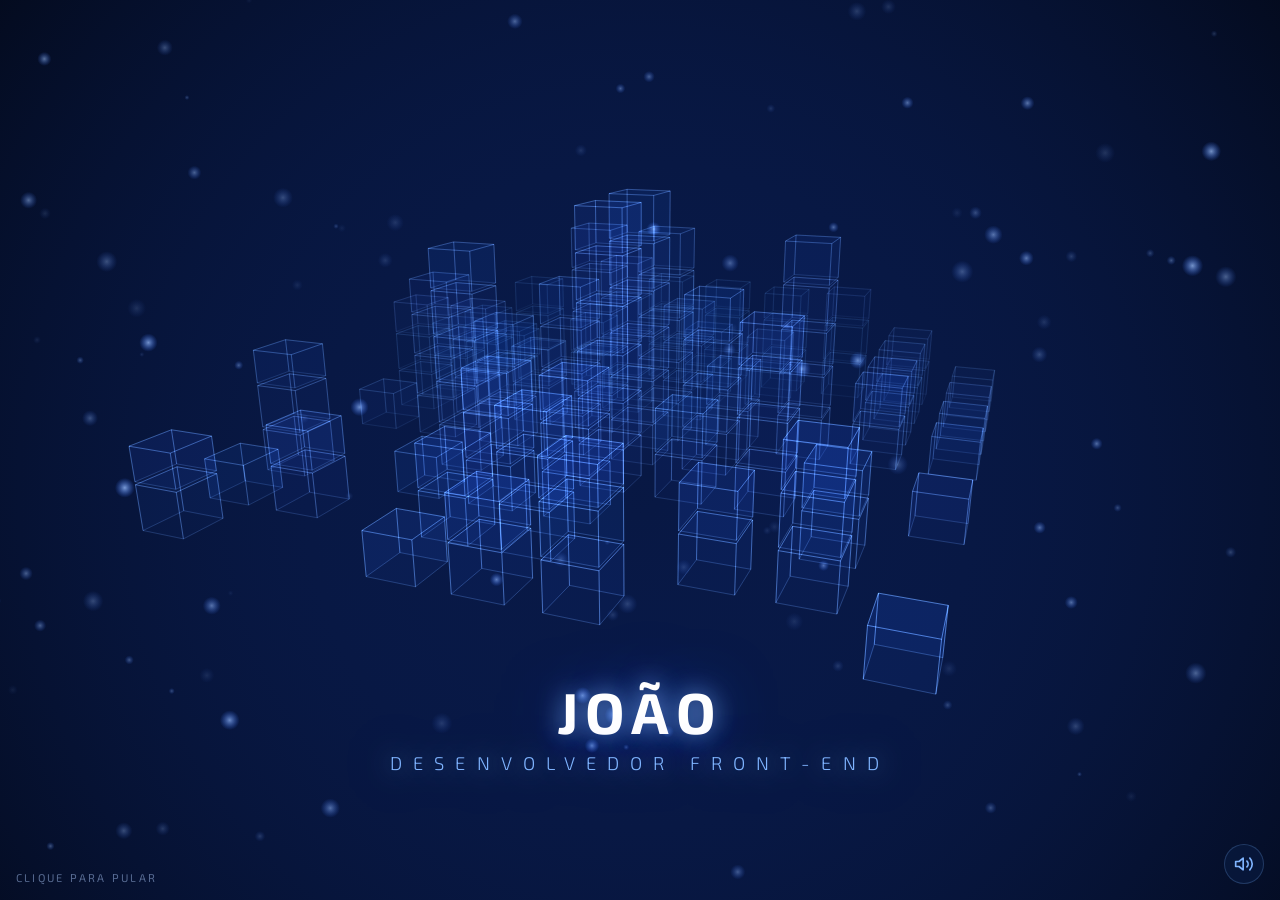
==== ps2.html @ 06328f38 "versao de ps3 tb" ====
<!DOCTYPE html>
<html lang="pt-BR">
<head>
  <meta charset="UTF-8" />
  <meta name="viewport" content="width=device-width, initial-scale=1.0" />
  <title>João · Portfólio PS2</title>
  <meta name="description" content="Portfólio de João — desenvolvedor. Projetos, sobre e contato, com a estética do menu do PlayStation 2." />
  <meta name="theme-color" content="#020814" />
  <link rel="preconnect" href="https://fonts.googleapis.com" />
  <link rel="preconnect" href="https://fonts.gstatic.com" crossorigin />
  <link href="https://fonts.googleapis.com/css2?family=Exo+2:wght@300;400;600;700&display=swap" rel="stylesheet" />
  <style>
    :root {
      --bg: #020814;
      --bg-2: #061a3a;
      --blue: #1e5bff;
      --glow: #7fb4ff;
      --glow-soft: rgba(127, 180, 255, 0.35);
      --text: #dfe9ff;
      --muted: #8ea6d4;
      --panel: rgba(10, 30, 70, 0.45);
      --panel-border: rgba(127, 180, 255, 0.22);
      --cross: #7fb4ff;
      --circle: #ff6b7a;
      --font: "Exo 2", "Segoe UI", system-ui, sans-serif;
    }

    * { box-sizing: border-box; }

    html, body {
      margin: 0;
      height: 100%;
      background: var(--bg);
      color: var(--text);
      font-family: var(--font);
      overflow: hidden;
      -webkit-font-smoothing: antialiased;
    }

    a { color: inherit; }

    button {
      font: inherit;
      color: inherit;
      background: none;
      border: 0;
      cursor: pointer;
    }

    :focus-visible { outline: 2px solid var(--glow); outline-offset: 4px; }

    #fx {
      position: fixed;
      inset: 0;
      width: 100%;
      height: 100%;
      display: block;
      z-index: 0;
    }

    .screen {
      position: fixed;
      inset: 0;
      z-index: 2;
      display: grid;
      place-items: center;
      transition: opacity 0.5s ease;
    }

    .screen[hidden] { display: none; }
    .is-fading { opacity: 0; pointer-events: none; }

    /* ---------- Mute ---------- */
    #mute {
      position: fixed;
      right: 16px;
      bottom: 16px;
      z-index: 20;
      width: 40px;
      height: 40px;
      border-radius: 50%;
      display: grid;
      place-items: center;
      background: rgba(10, 30, 70, 0.55);
      border: 1px solid var(--panel-border);
      color: var(--glow);
    }
    #mute svg { width: 20px; height: 20px; }
    #mute .off { display: none; }
    #mute[aria-pressed="true"] .on { display: none; }
    #mute[aria-pressed="true"] .off { display: block; }

    /* ---------- Boot ---------- */
    #boot { pointer-events: auto; cursor: pointer; }
    .boot-text {
      position: absolute;
      left: 0;
      right: 0;
      text-align: center;
      padding: 0 16px;
      opacity: 0;
      pointer-events: none;
    }
    .boot-company {
      top: 50%;
      transform: translateY(-50%);
      font-weight: 300;
      font-size: clamp(0.85rem, 2.6vw, 1.25rem);
      letter-spacing: 0.45em;
      color: #cfe0ff;
    }
    .boot-logo {
      bottom: 14%;
      font-weight: 700;
      font-size: clamp(1.8rem, 7vw, 3.6rem);
      letter-spacing: 0.12em;
      color: #fff;
      text-shadow: 0 0 24px rgba(127, 180, 255, 0.8), 0 0 60px rgba(30, 91, 255, 0.6);
    }
    .boot-logo small {
      display: block;
      font-size: 0.32em;
      font-weight: 300;
      letter-spacing: 0.6em;
      color: var(--glow);
      margin-top: 6px;
    }
    #boot.run .boot-company { animation: bootCompany var(--d) ease forwards; }
    #boot.run .boot-logo { animation: bootLogo var(--d) ease forwards; }
    @keyframes bootCompany {
      0% { opacity: 0; letter-spacing: 0.8em; }
      12% { opacity: 1; }
      40% { opacity: 1; letter-spacing: 0.45em; }
      52%, 100% { opacity: 0; }
    }
    @keyframes bootLogo {
      0%, 55% { opacity: 0; filter: blur(8px); }
      78%, 100% { opacity: 1; filter: blur(0); }
    }
    .boot-skip {
      position: absolute;
      bottom: 16px;
      left: 16px;
      font-size: 0.7rem;
      letter-spacing: 0.2em;
      color: rgba(142, 166, 212, 0.6);
      text-transform: uppercase;
    }

    /* ---------- App shell ---------- */
    #app {
      display: grid;
      grid-template-rows: auto 1fr auto;
      height: 100%;
      place-items: stretch;
    }
    #app[hidden] { display: none; }

    .topbar {
      display: flex;
      justify-content: space-between;
      align-items: center;
      gap: 12px;
      padding: 20px clamp(16px, 4vw, 48px) 0;
    }
    .brand {
      font-weight: 600;
      letter-spacing: 0.25em;
      font-size: 0.8rem;
      text-transform: uppercase;
      color: var(--muted);
    }
    .brand strong { color: var(--text); font-weight: 700; }
    .clock {
      text-align: right;
      font-weight: 300;
      line-height: 1.2;
      font-variant-numeric: tabular-nums;
    }
    .clock .time { font-size: 1.4rem; color: var(--text); }
    .clock .date { font-size: 0.75rem; color: var(--muted); letter-spacing: 0.1em; }

    .views {
      position: relative;
      overflow: hidden;
      min-height: 0;
    }
    .view {
      position: absolute;
      inset: 0;
      overflow-y: auto;
      overflow-x: hidden;
      padding: 16px clamp(16px, 4vw, 48px) 24px;
      opacity: 0;
      transform: scale(1.03);
      visibility: hidden;
      transition: opacity 0.35s ease, transform 0.35s ease, visibility 0s linear 0.35s;
    }
    .view.active {
      opacity: 1;
      transform: none;
      visibility: visible;
      transition: opacity 0.35s ease, transform 0.35s ease;
    }

    .view-title {
      margin: 8px 0 24px;
      font-weight: 300;
      font-size: clamp(1.5rem, 4vw, 2.2rem);
      letter-spacing: 0.08em;
      color: #fff;
      text-shadow: 0 0 20px var(--glow-soft);
    }
    .view-title span { color: var(--muted); font-size: 0.55em; letter-spacing: 0.3em; display: block; text-transform: uppercase; }

    .controls {
      display: flex;
      justify-content: flex-end;
      gap: 24px;
      padding: 12px 72px 20px clamp(16px, 4vw, 48px);
      font-size: 0.85rem;
      color: var(--muted);
      letter-spacing: 0.08em;
    }
    .controls button { display: inline-flex; align-items: center; gap: 8px; color: var(--muted); }
    .controls button:hover { color: var(--text); }
    .sym {
      width: 22px;
      height: 22px;
      border-radius: 50%;
      display: inline-grid;
      place-items: center;
      font-size: 12px;
      font-weight: 700;
      background: rgba(255, 255, 255, 0.08);
      border: 1px solid rgba(255, 255, 255, 0.18);
    }
    .sym.x { color: var(--cross); }
    .sym.o { color: var(--circle); }
    #ctl-back[hidden] { display: none; }

    /* ---------- Main menu ---------- */
    #view-menu { display: grid; align-content: center; }
    #view-menu.active { display: grid; }
    .menu {
      list-style: none;
      margin: 0;
      padding: 0;
      display: grid;
      gap: clamp(18px, 4vh, 36px);
      justify-content: center;
    }
    .menu-item {
      display: flex;
      align-items: center;
      gap: 20px;
      padding: 8px 16px;
      text-align: left;
      font-size: clamp(1.6rem, 6vw, 3rem);
      font-weight: 300;
      letter-spacing: 0.06em;
      color: rgba(223, 233, 255, 0.45);
      transition: color 0.25s, text-shadow 0.25s, transform 0.25s;
    }
    .menu-item small {
      display: block;
      font-size: 0.32em;
      letter-spacing: 0.25em;
      text-transform: uppercase;
      color: var(--muted);
      opacity: 0;
      transition: opacity 0.25s;
    }
    .orb {
      flex: none;
      width: 0.7em;
      height: 0.7em;
      border-radius: 50%;
      background: radial-gradient(circle at 35% 30%, #fff 0%, #9cc4ff 25%, #1e5bff 65%, #061a3a 100%);
      opacity: 0.35;
      transform: scale(0.75);
      transition: opacity 0.25s, transform 0.25s, box-shadow 0.25s;
    }
    .menu-item:focus { outline: none; }
    .menu-item.sel, .menu-item:hover {
      color: #fff;
      text-shadow: 0 0 18px rgba(127, 180, 255, 0.9), 0 0 40px rgba(30, 91, 255, 0.6);
      transform: translateX(8px);
    }
    .menu-item.sel small, .menu-item:hover small { opacity: 1; }
    .menu-item.sel .orb, .menu-item:hover .orb {
      opacity: 1;
      transform: scale(1);
      box-shadow: 0 0 24px rgba(127, 180, 255, 0.9);
      animation: pulse 1.8s ease-in-out infinite;
    }
    @keyframes pulse { 50% { box-shadow: 0 0 40px rgba(127, 180, 255, 1); } }

    /* ---------- Projects (memory card browser) ---------- */
    .browser {
      display: grid;
      grid-template-columns: minmax(0, 1.3fr) minmax(0, 1fr);
      gap: clamp(16px, 3vw, 40px);
      align-items: start;
    }
    .slots {
      display: grid;
      grid-template-columns: repeat(auto-fill, minmax(120px, 1fr));
      gap: 16px;
    }
    .slot {
      display: grid;
      justify-items: center;
      gap: 12px;
      padding: 18px 8px 14px;
      border-radius: 10px;
      border: 1px solid transparent;
      transition: background 0.2s, border-color 0.2s;
      perspective: 400px;
    }
    .slot:focus { outline: none; }
    .slot.sel, .slot:hover {
      background: rgba(30, 91, 255, 0.14);
      border-color: var(--panel-border);
    }
    .slot-name {
      font-size: 0.85rem;
      text-align: center;
      color: var(--muted);
      overflow-wrap: anywhere;
    }
    .slot.sel .slot-name { color: #fff; }

    .cube {
      --s: 54px;
      --h: 210;
      width: var(--s);
      height: var(--s);
      position: relative;
      transform-style: preserve-3d;
      transform: rotateX(-22deg) rotateY(35deg);
      animation: spin 9s linear infinite;
      animation-play-state: paused;
    }
    .slot.sel .cube, .slot:hover .cube { animation-play-state: running; }
    .cube i {
      position: absolute;
      inset: 0;
      display: grid;
      place-items: center;
      font-style: normal;
      font-weight: 700;
      font-size: 1.3rem;
      color: rgba(255, 255, 255, 0.9);
      background: hsla(var(--h), 90%, 55%, 0.22);
      border: 1px solid hsla(var(--h), 100%, 80%, 0.6);
      box-shadow: inset 0 0 18px hsla(var(--h), 100%, 70%, 0.35);
    }
    .cube i:nth-child(1) { transform: translateZ(calc(var(--s) / 2)); }
    .cube i:nth-child(2) { transform: rotateY(180deg) translateZ(calc(var(--s) / 2)); }
    .cube i:nth-child(3) { transform: rotateY(90deg) translateZ(calc(var(--s) / 2)); }
    .cube i:nth-child(4) { transform: rotateY(-90deg) translateZ(calc(var(--s) / 2)); }
    .cube i:nth-child(5) { transform: rotateX(90deg) translateZ(calc(var(--s) / 2)); }
    .cube i:nth-child(6) { transform: rotateX(-90deg) translateZ(calc(var(--s) / 2)); }
    @keyframes spin {
      from { transform: rotateX(-22deg) rotateY(35deg); }
      to { transform: rotateX(-22deg) rotateY(395deg); }
    }

    .panel {
      background: var(--panel);
      border: 1px solid var(--panel-border);
      border-radius: 12px;
      padding: clamp(16px, 3vw, 28px);
      backdrop-filter: blur(6px);
    }
    .detail { position: sticky; top: 0; }
    .detail h3 { margin: 0 0 4px; font-size: 1.4rem; font-weight: 600; color: #fff; }
    .detail .meta { color: var(--muted); font-size: 0.8rem; letter-spacing: 0.15em; text-transform: uppercase; }
    .detail p { line-height: 1.65; color: #c7d6f5; }
    .tags { display: flex; flex-wrap: wrap; gap: 8px; margin: 0 0 20px; padding: 0; list-style: none; }
    .tags li {
      font-size: 0.75rem;
      padding: 4px 10px;
      border-radius: 999px;
      border: 1px solid var(--panel-border);
      color: var(--glow);
    }
    .links { display: flex; flex-wrap: wrap; gap: 12px; }
    .btn {
      display: inline-flex;
      align-items: center;
      gap: 8px;
      padding: 10px 16px;
      border-radius: 8px;
      text-decoration: none;
      font-size: 0.9rem;
      background: rgba(30, 91, 255, 0.25);
      border: 1px solid var(--panel-border);
      transition: background 0.2s, box-shadow 0.2s;
    }
    .btn:hover, .btn:focus-visible { background: rgba(30, 91, 255, 0.5); box-shadow: 0 0 18px var(--glow-soft); }

    /* ---------- About (system configuration) ---------- */
    .config { display: grid; gap: 20px; max-width: 860px; }
    .config-rows { list-style: none; margin: 0; padding: 0; }
    .config-rows li {
      display: flex;
      justify-content: space-between;
      gap: 16px;
      padding: 12px 0;
      border-bottom: 1px solid rgba(127, 180, 255, 0.12);
    }
    .config-rows li:last-child { border-bottom: 0; }
    .config-rows span { color: var(--muted); }
    .config-rows strong { font-weight: 400; text-align: right; }
    .bio { line-height: 1.7; color: #c7d6f5; margin: 0; }
    .skills { display: grid; gap: 14px; }
    .skill-head { display: flex; justify-content: space-between; font-size: 0.9rem; margin-bottom: 6px; }
    .skill-head span:last-child { color: var(--muted); font-variant-numeric: tabular-nums; }
    .bar { height: 8px; border-radius: 4px; background: rgba(127, 180, 255, 0.12); overflow: hidden; }
    .bar > div {
      height: 100%;
      width: 0;
      border-radius: 4px;
      background: linear-gradient(90deg, #1e5bff, #7fb4ff);
      box-shadow: 0 0 12px rgba(127, 180, 255, 0.7);
      transition: width 0.9s cubic-bezier(.2, .8, .2, 1);
    }
    .panel h4 {
      margin: 0 0 14px;
      font-weight: 400;
      font-size: 0.8rem;
      letter-spacing: 0.25em;
      text-transform: uppercase;
      color: var(--muted);
    }

    /* ---------- Contact ---------- */
    .contact-list { list-style: none; margin: 0; padding: 0; display: grid; gap: 12px; max-width: 640px; }
    .contact-item {
      display: flex;
      align-items: center;
      gap: 16px;
      padding: 16px 20px;
      border-radius: 10px;
      text-decoration: none;
      border: 1px solid transparent;
      transition: background 0.2s, border-color 0.2s, text-shadow 0.2s;
    }
    .contact-item:focus { outline: none; }
    .contact-item.sel, .contact-item:hover {
      background: rgba(30, 91, 255, 0.16);
      border-color: var(--panel-border);
      text-shadow: 0 0 14px var(--glow-soft);
    }
    .contact-item .orb { font-size: 1.6rem; }
    .contact-item.sel .orb, .contact-item:hover .orb { opacity: 1; transform: scale(1); box-shadow: 0 0 18px rgba(127, 180, 255, 0.9); }
    .contact-item b { display: block; font-weight: 600; font-size: 1.1rem; }
    .contact-item span { color: var(--muted); font-size: 0.9rem; overflow-wrap: anywhere; }

    /* ---------- Responsive ---------- */
    @media (max-width: 760px) {
      .browser { grid-template-columns: 1fr; }
      .detail { position: static; }
      .slots { grid-template-columns: repeat(auto-fill, minmax(96px, 1fr)); gap: 10px; }
      .cube { --s: 44px; }
      .controls { justify-content: flex-start; padding-right: 72px; }
      .clock .time { font-size: 1.1rem; }
    }

    @media (prefers-reduced-motion: reduce) {
      *, *::before, *::after { animation-duration: 0.01ms !important; animation-iteration-count: 1 !important; transition-duration: 0.01ms !important; }
      #boot.run .boot-company { display: none; }
    }
  </style>
</head>
<body>
  <canvas id="fx" aria-hidden="true"></canvas>

  <button id="mute" type="button" aria-pressed="false" aria-label="Silenciar som">
    <svg class="on" viewBox="0 0 24 24" fill="none" stroke="currentColor" stroke-width="2" stroke-linecap="round" stroke-linejoin="round" aria-hidden="true"><path d="M11 5 6 9H2v6h4l5 4V5z"/><path d="M15.5 8.5a5 5 0 0 1 0 7"/><path d="M19 5a10 10 0 0 1 0 14"/></svg>
    <svg class="off" viewBox="0 0 24 24" fill="none" stroke="currentColor" stroke-width="2" stroke-linecap="round" stroke-linejoin="round" aria-hidden="true"><path d="M11 5 6 9H2v6h4l5 4V5z"/><path d="m22 9-6 6"/><path d="m16 9 6 6"/></svg>
  </button>

  <!-- Boot -->
  <section id="boot" class="screen" hidden aria-label="Animação de abertura (clique para pular)">
    <div class="boot-text boot-company" id="boot-company"></div>
    <div class="boot-text boot-logo" id="boot-logo"></div>
    <div class="boot-skip">clique para pular</div>
  </section>

  <!-- Site -->
  <div id="app" class="screen" hidden>
    <header class="topbar">
      <div class="brand" id="brand"></div>
      <div class="clock" aria-live="off">
        <div class="time" id="clock-time">--:--</div>
        <div class="date" id="clock-date"></div>
      </div>
    </header>

    <main class="views">
      <section id="view-menu" class="view" aria-label="Menu principal">
        <ul class="menu" data-list>
          <li><button class="menu-item" data-go="projects"><span class="orb"></span><span>Projetos<small>Memory Card · saves</small></span></button></li>
          <li><button class="menu-item" data-go="about"><span class="orb"></span><span>Sobre<small>System Configuration</small></span></button></li>
          <li><button class="menu-item" data-go="contact"><span class="orb"></span><span>Contato<small>Network Adaptor</small></span></button></li>
        </ul>
      </section>

      <section id="view-projects" class="view" aria-labelledby="t-projects">
        <h2 class="view-title" id="t-projects"><span>Memory Card (8MB) · Slot 1</span>Projetos</h2>
        <div class="browser">
          <div class="slots" id="slots" role="list"></div>
          <article class="panel detail" id="detail" aria-live="polite"></article>
        </div>
      </section>

      <section id="view-about" class="view" aria-labelledby="t-about">
        <h2 class="view-title" id="t-about"><span>System Configuration</span>Sobre</h2>
        <div class="config">
          <div class="panel"><p class="bio" id="bio"></p></div>
          <div class="panel"><h4>Informações do sistema</h4><ul class="config-rows" id="config-rows"></ul></div>
          <div class="panel"><h4>Habilidades</h4><div class="skills" id="skills"></div></div>
        </div>
      </section>

      <section id="view-contact" class="view" aria-labelledby="t-contact">
        <h2 class="view-title" id="t-contact"><span>Network Configuration</span>Contato</h2>
        <ul class="contact-list" id="contacts" data-list></ul>
      </section>
    </main>

    <nav class="controls" aria-label="Controles">
      <button type="button" id="ctl-enter"><span class="sym x">✕</span> Entrar</button>
      <button type="button" id="ctl-back" hidden><span class="sym o">◯</span> Voltar</button>
    </nav>
  </div>

  <script>
    /* =========================================================
       EDITE AQUI: todo o conteúdo do portfólio fica neste objeto.
       ========================================================= */
    const PORTFOLIO = {
      nome: "João",
      cargo: "Desenvolvedor Front-end",
      local: "Brasil",
      bio: "Olá! Sou desenvolvedor e gosto de criar interfaces que parecem vivas — com movimento, som e detalhes que lembram os consoles com que cresci. Este texto é um exemplo: troque pela sua bio.",
      info: [
        ["Nome", "João"],
        ["Função", "Desenvolvedor Front-end"],
        ["Localização", "Brasil"],
        ["Idiomas", "Português, Inglês"],
        ["Disponível para", "Freelas e vagas"],
        ["Versão do sistema", "2.0 · Browser 2.10"],
      ],
      habilidades: [
        ["HTML & CSS", 90],
        ["JavaScript", 80],
        ["React", 70],
        ["Node.js", 60],
        ["UI / Design", 65],
      ],
      projetos: [
        {
          titulo: "Projeto Alpha",
          ano: "2026",
          descricao: "Aplicação web de exemplo. Descreva aqui o problema, o que você construiu e o resultado.",
          tecnologias: ["HTML", "CSS", "JavaScript"],
          links: { demo: "#", codigo: "https://github.com/jvfsouza" },
          cor: 215,
        },
        {
          titulo: "Projeto Beta",
          ano: "2025",
          descricao: "Dashboard com gráficos em tempo real. Substitua por um projeto seu.",
          tecnologias: ["React", "TypeScript"],
          links: { demo: "#", codigo: "https://github.com/jvfsouza" },
          cor: 265,
        },
        {
          titulo: "Projeto Gamma",
          ano: "2025",
          descricao: "API REST com autenticação e banco de dados. Texto de exemplo.",
          tecnologias: ["Node.js", "PostgreSQL"],
          links: { codigo: "https://github.com/jvfsouza" },
          cor: 180,
        },
        {
          titulo: "Projeto Delta",
          ano: "2024",
          descricao: "Jogo de navegador feito com Canvas. Texto de exemplo.",
          tecnologias: ["Canvas", "JavaScript"],
          links: { demo: "#" },
          cor: 320,
        },
        {
          titulo: "Este site",
          ano: "2026",
          descricao: "Portfólio inspirado no boot e no menu do PlayStation 2: canvas, CSS 3D e som sintetizado com Web Audio.",
          tecnologias: ["Canvas", "CSS 3D", "Web Audio"],
          links: { codigo: "https://github.com/jvfsouza/site" },
          cor: 200,
        },
        {
          titulo: "Portfólio PS3",
          ano: "2026",
          descricao: "A versão deste portfólio inspirada no menu do PlayStation 3: a onda que muda de cor com o mês e os projetos no lugar dos jogos.",
          tecnologias: ["Canvas", "CSS", "Web Audio"],
          links: { demo: "index.html", codigo: "https://github.com/jvfsouza/site" },
          cor: 275,
        },
      ],
      contatos: [
        { rotulo: "E-mail", valor: "seuemail@exemplo.com", url: "mailto:seuemail@exemplo.com" },
        { rotulo: "GitHub", valor: "github.com/jvfsouza", url: "https://github.com/jvfsouza" },
        { rotulo: "LinkedIn", valor: "linkedin.com/in/seu-perfil", url: "https://www.linkedin.com/" },
      ],
    };

    /* ========================================================= */

    const $ = (s, r = document) => r.querySelector(s);
    const $$ = (s, r = document) => [...r.querySelectorAll(s)];
    const reduceMotion = matchMedia("(prefers-reduced-motion: reduce)").matches;
    const BOOT_MS = reduceMotion ? 1000 : 3000;
    const store = {
      get(k, s = localStorage) { try { return s.getItem(k); } catch { return null; } },
      set(k, v, s = localStorage) { try { s.setItem(k, v); } catch {} },
    };
    const esc = (t) => String(t).replace(/[&<>"']/g, (c) => ({ "&": "&amp;", "<": "&lt;", ">": "&gt;", '"': "&quot;", "'": "&#39;" }[c]));

    /* ---------------- Áudio ---------------- */
    const audio = {
      ctx: null,
      master: null,
      muted: store.get("ps2-muted") === "1",
      file: null,
      init() {
        if (this.ctx) return;
        const AC = window.AudioContext || window.webkitAudioContext;
        if (!AC) return;
        this.ctx = new AC();
        this.master = this.ctx.createGain();
        this.master.gain.value = this.muted ? 0 : 0.7;
        this.master.connect(this.ctx.destination);
      },
      setMuted(m) {
        this.muted = m;
        store.set("ps2-muted", m ? "1" : "0");
        if (this.master) this.master.gain.setTargetAtTime(m ? 0 : 0.7, this.ctx.currentTime, 0.05);
        if (this.file) this.file.muted = m;
      },
      reverb() {
        const c = this.ctx, len = c.sampleRate * 2.6;
        const buf = c.createBuffer(2, len, c.sampleRate);
        for (let ch = 0; ch < 2; ch++) {
          const d = buf.getChannelData(ch);
          for (let i = 0; i < len; i++) d[i] = (Math.random() * 2 - 1) * Math.pow(1 - i / len, 3);
        }
        const conv = c.createConvolver();
        conv.buffer = buf;
        return conv;
      },
      // Recriação sintetizada do clima do boot (~3s): drone grave + whoosh + acorde etéreo.
      bootSynth() {
        if (!this.ctx) return;
        const c = this.ctx, t0 = c.currentTime + 0.02;
        const out = c.createGain();
        out.gain.value = 0.9;
        const rev = this.reverb();
        const wet = c.createGain();
        wet.gain.value = 0.55;
        out.connect(this.master);
        out.connect(rev); rev.connect(wet); wet.connect(this.master);

        // Drone grave que cresce
        [[36.71, "sine", 0.5], [73.42, "sawtooth", 0.08], [55, "sine", 0.25]].forEach(([f, type, v]) => {
          const o = c.createOscillator(), g = c.createGain(), lp = c.createBiquadFilter();
          o.type = type; o.frequency.value = f;
          o.frequency.linearRampToValueAtTime(f * 1.02, t0 + 1.4);
          lp.type = "lowpass"; lp.frequency.setValueAtTime(200, t0); lp.frequency.linearRampToValueAtTime(900, t0 + 1.3);
          g.gain.setValueAtTime(0.0001, t0);
          g.gain.exponentialRampToValueAtTime(v, t0 + 1.25);
          g.gain.exponentialRampToValueAtTime(0.0001, t0 + 3.2);
          o.connect(lp); lp.connect(g); g.connect(out);
          o.start(t0); o.stop(t0 + 3.3);
        });

        // Whoosh de ruído subindo
        const nLen = c.sampleRate * 1.6, nb = c.createBuffer(1, nLen, c.sampleRate), nd = nb.getChannelData(0);
        for (let i = 0; i < nLen; i++) nd[i] = Math.random() * 2 - 1;
        const ns = c.createBufferSource(), bp = c.createBiquadFilter(), ng = c.createGain();
        ns.buffer = nb;
        bp.type = "bandpass"; bp.Q.value = 1.4;
        bp.frequency.setValueAtTime(180, t0 + 0.2);
        bp.frequency.exponentialRampToValueAtTime(4200, t0 + 1.45);
        ng.gain.setValueAtTime(0.0001, t0 + 0.2);
        ng.gain.exponentialRampToValueAtTime(0.18, t0 + 1.3);
        ng.gain.exponentialRampToValueAtTime(0.0001, t0 + 1.6);
        ns.connect(bp); bp.connect(ng); ng.connect(out);
        ns.start(t0 + 0.2);

        // Acorde etéreo (Ré maior com 9ª) a partir de ~1.45s
        const tc = t0 + 1.45;
        [146.83, 293.66, 440, 587.33, 659.25, 739.99, 880, 1174.66].forEach((f, i) => {
          [-4, 4].forEach((det) => {
            const o = c.createOscillator(), g = c.createGain();
            o.type = i < 2 ? "triangle" : "sine";
            o.frequency.value = f; o.detune.value = det;
            const v = (i < 2 ? 0.07 : 0.045) / (1 + i * 0.12);
            g.gain.setValueAtTime(0.0001, tc);
            g.gain.exponentialRampToValueAtTime(v, tc + 0.06 + i * 0.015);
            g.gain.exponentialRampToValueAtTime(0.0001, tc + 2.4);
            o.connect(g); g.connect(out);
            o.start(tc); o.stop(tc + 2.5);
          });
        });

        // Brilhos agudos
        [0, 0.12, 0.22, 0.38, 0.5].forEach((d, i) => {
          const o = c.createOscillator(), g = c.createGain(), t = tc + d;
          o.type = "sine"; o.frequency.value = [2349.3, 2959.96, 3520, 2637, 4698.6][i];
          g.gain.setValueAtTime(0.0001, t);
          g.gain.exponentialRampToValueAtTime(0.025, t + 0.01);
          g.gain.exponentialRampToValueAtTime(0.0001, t + 0.7);
          o.connect(g); g.connect(out);
          o.start(t); o.stop(t + 0.8);
        });
      },
      // Tenta usar assets/boot.mp3 (se existir); senão, usa o sintetizado.
      playBoot() {
        return new Promise((resolve) => {
          let done = false;
          const fallback = () => { if (done) return; done = true; this.file = null; this.bootSynth(); resolve(); };
          try {
            const el = new Audio();
            el.preload = "auto";
            el.muted = this.muted;
            el.addEventListener("canplay", () => {
              if (done) return;
              el.play().then(() => { done = true; this.file = el; resolve(); }).catch(fallback);
            }, { once: true });
            el.addEventListener("error", fallback, { once: true });
            el.src = "assets/boot.mp3";
            setTimeout(fallback, 600);
          } catch { fallback(); }
        });
      },
      blip(kind = "move") {
        if (!this.ctx || this.muted) return;
        const c = this.ctx, t = c.currentTime;
        const seq = { move: [[1046.5, 0]], ok: [[880, 0], [1318.5, 0.06]], back: [[784, 0], [523.25, 0.06]] }[kind];
        seq.forEach(([f, d]) => {
          const o = c.createOscillator(), g = c.createGain();
          o.type = "sine"; o.frequency.value = f;
          g.gain.setValueAtTime(0.0001, t + d);
          g.gain.exponentialRampToValueAtTime(0.08, t + d + 0.008);
          g.gain.exponentialRampToValueAtTime(0.0001, t + d + 0.14);
          o.connect(g); g.connect(this.master);
          o.start(t + d); o.stop(t + d + 0.16);
        });
      },
    };

    const muteBtn = $("#mute");
    const syncMute = () => {
      muteBtn.setAttribute("aria-pressed", String(audio.muted));
      muteBtn.setAttribute("aria-label", audio.muted ? "Ativar som" : "Silenciar som");
    };
    syncMute();
    muteBtn.addEventListener("click", (e) => { e.stopPropagation(); audio.setMuted(!audio.muted); syncMute(); });

    /* ---------------- Canvas de efeitos ---------------- */
    const cv = $("#fx"), g = cv.getContext("2d");
    let W = 0, H = 0, DPR = 1;
    function resize() {
      DPR = Math.min(devicePixelRatio || 1, 2);
      W = innerWidth; H = innerHeight;
      cv.width = W * DPR; cv.height = H * DPR;
      g.setTransform(DPR, 0, 0, DPR, 0, 0);
    }
    addEventListener("resize", resize);
    resize();

    const particles = Array.from({ length: reduceMotion ? 0 : 110 }, () => ({
      x: Math.random(), y: Math.random(), z: Math.random(),
      vx: (Math.random() - 0.5) * 0.02, vy: -0.01 - Math.random() * 0.03,
      tw: Math.random() * Math.PI * 2,
    }));

    function drawParticles(dt, alpha) {
      g.globalCompositeOperation = "lighter";
      for (const p of particles) {
        p.x += p.vx * dt; p.y += p.vy * dt; p.tw += dt * 2;
        if (p.y < -0.05) { p.y = 1.05; p.x = Math.random(); }
        if (p.x < -0.05) p.x = 1.05; else if (p.x > 1.05) p.x = -0.05;
        const r = 0.6 + p.z * 2.2;
        const a = alpha * (0.25 + 0.5 * p.z) * (0.6 + 0.4 * Math.sin(p.tw));
        const px = p.x * W, py = p.y * H;
        const grd = g.createRadialGradient(px, py, 0, px, py, r * 4);
        grd.addColorStop(0, `rgba(190,220,255,${a})`);
        grd.addColorStop(1, "rgba(60,120,255,0)");
        g.fillStyle = grd;
        g.beginPath(); g.arc(px, py, r * 4, 0, Math.PI * 2); g.fill();
      }
      g.globalCompositeOperation = "source-over";
    }

    // Torres de cubos translúcidos (o momento clássico do boot)
    const towers = [];
    for (let i = -4; i <= 4; i++) for (let j = -4; j <= 4; j++) {
      if (Math.random() < 0.35) continue;
      const dist = Math.hypot(i, j);
      towers.push({ x: i * 1.7, z: j * 1.7, h: 1 + Math.floor(Math.random() * Math.max(1, 7 - dist)), delay: dist * 0.07 + Math.random() * 0.15 });
    }

    function makeProj(theta, R, camY) {
      const ct = Math.cos(theta), st = Math.sin(theta);
      const p = Math.atan2(camY - 1.2, R), cp = Math.cos(p), sp = Math.sin(p);
      const f = Math.min(W, H) * 1.1, cx = W / 2, cy = H * 0.45;
      return (x, y, z) => {
        const X = x * ct - z * st;
        let Z = x * st + z * ct + R;
        const Y = y - camY;
        const Y2 = Y * cp + Z * sp, Z2 = -Y * sp + Z * cp;
        if (Z2 < 0.2) return null;
        return [cx + (f * X) / Z2, cy - (f * Y2) / Z2, Z2];
      };
    }

    function drawTowers(t, alpha) {
      const ease = (k) => 1 - Math.pow(1 - Math.min(Math.max(k, 0), 1), 3);
      const proj = makeProj(0.7 + t * 0.3, 24 - t * 1.6, 9 - t * 0.6);
      g.globalCompositeOperation = "lighter";
      g.lineWidth = 1;
      const s = 0.5;
      for (const tw of towers) {
        const grow = ease((t - 0.6 - tw.delay) / 1.1);
        if (grow <= 0) continue;
        const h = tw.h * grow;
        const levels = Math.ceil(h);
        for (let k = 0; k < levels; k++) {
          const y0 = k, y1 = Math.min(k + 1, h) - 0.06;
          if (y1 <= y0) continue;
          const c = [
            [tw.x - s, y0, tw.z - s], [tw.x + s, y0, tw.z - s], [tw.x + s, y0, tw.z + s], [tw.x - s, y0, tw.z + s],
            [tw.x - s, y1, tw.z - s], [tw.x + s, y1, tw.z - s], [tw.x + s, y1, tw.z + s], [tw.x - s, y1, tw.z + s],
          ].map((v) => proj(...v));
          if (c.some((v) => !v)) continue;
          const fog = Math.max(0.15, 1 - (c[0][2] - 8) / 22);
          const top = k === levels - 1 ? 1.6 : 1;
          g.fillStyle = `rgba(40,100,255,${0.05 * alpha * fog * top})`;
          g.strokeStyle = `rgba(130,185,255,${0.32 * alpha * fog})`;
          [[0, 1, 5, 4], [1, 2, 6, 5], [2, 3, 7, 6], [3, 0, 4, 7], [4, 5, 6, 7]].forEach((face) => {
            g.beginPath();
            face.forEach((idx, n) => (n ? g.lineTo(c[idx][0], c[idx][1]) : g.moveTo(c[idx][0], c[idx][1])));
            g.closePath(); g.fill(); g.stroke();
          });
        }
      }
      g.globalCompositeOperation = "source-over";
    }

    let scene = "black", sceneStart = performance.now(), last = performance.now();
    function setScene(s) { scene = s; sceneStart = performance.now(); }

    function frame(now) {
      const dt = Math.min((now - last) / 1000, 0.05);
      last = now;
      const t = (now - sceneStart) / 1000;
      g.clearRect(0, 0, W, H);

      if (scene === "boot") {
        const k = Math.min(t / (BOOT_MS / 1000), 1);
        // Escuro → névoa azul
        const bg = g.createRadialGradient(W / 2, H * 0.55, 0, W / 2, H * 0.55, Math.max(W, H) * 0.8);
        bg.addColorStop(0, `rgba(20,60,170,${0.15 + k * 0.45})`);
        bg.addColorStop(1, "rgba(0,0,0,1)");
        g.fillStyle = "#000"; g.fillRect(0, 0, W, H);
        g.fillStyle = bg; g.fillRect(0, 0, W, H);
        // Brilho central do começo
        const flare = Math.max(0, 1 - Math.abs(t - 0.5) / 0.6);
        if (flare > 0) {
          const fl = g.createRadialGradient(W / 2, H / 2, 0, W / 2, H / 2, Math.min(W, H) * 0.5);
          fl.addColorStop(0, `rgba(160,200,255,${0.35 * flare})`);
          fl.addColorStop(1, "rgba(30,90,255,0)");
          g.fillStyle = fl; g.fillRect(0, 0, W, H);
        }
        if (!reduceMotion) drawTowers(t, 1);
        drawParticles(dt * 3, 0.9);
      } else if (scene === "menu") {
        const fade = Math.min(t / 0.8, 1);
        const bg = g.createLinearGradient(0, 0, 0, H);
        bg.addColorStop(0, "#020814"); bg.addColorStop(0.6, "#061a3a"); bg.addColorStop(1, "#0a2a5c");
        g.fillStyle = bg; g.fillRect(0, 0, W, H);
        // Névoa / luzes se movendo devagar
        g.globalCompositeOperation = "lighter";
        const tt = reduceMotion ? 0 : now / 1000;
        [[0.25, 0.7, 0.55, 0.11], [0.75, 0.35, 0.45, 0.07], [0.5, 1.0, 0.8, 0.08]].forEach(([x, y, r, a], i) => {
          const px = W * (x + Math.sin(tt * 0.12 + i * 2) * 0.08), py = H * (y + Math.cos(tt * 0.1 + i) * 0.05);
          const rad = Math.max(W, H) * r;
          const gr = g.createRadialGradient(px, py, 0, px, py, rad);
          gr.addColorStop(0, `rgba(40,110,255,${a * fade})`);
          gr.addColorStop(1, "rgba(40,110,255,0)");
          g.fillStyle = gr; g.fillRect(0, 0, W, H);
        });
        g.globalCompositeOperation = "source-over";
        drawParticles(dt, 0.55 * fade);
      } else {
        g.fillStyle = "#000"; g.fillRect(0, 0, W, H);
      }
      requestAnimationFrame(frame);
    }
    requestAnimationFrame(frame);

    /* ---------------- Conteúdo ---------------- */
    function render() {
      const P = PORTFOLIO;
      $("#brand").innerHTML = `<strong>${esc(P.nome)}</strong> · ${esc(P.cargo)}`;
      $("#boot-company").textContent = "PORTFOLIO ENTERTAINMENT";
      $("#boot-logo").innerHTML = `${esc(P.nome.toUpperCase())}<small>${esc(P.cargo.toUpperCase())}</small>`;

      $("#slots").innerHTML = P.projetos.map((p, i) => {
        const letter = esc(p.titulo.trim()[0] || "?");
        return `<button class="slot" role="listitem" data-i="${i}" aria-label="${esc(p.titulo)}">
          <div class="cube" style="--h:${Number(p.cor) || 210}"><i>${letter}</i><i>${letter}</i><i>${letter}</i><i>${letter}</i><i></i><i></i></div>
          <div class="slot-name">${esc(p.titulo)}</div>
        </button>`;
      }).join("");

      $("#bio").textContent = P.bio;
      $("#config-rows").innerHTML = P.info.map(([k, v]) => `<li><span>${esc(k)}</span><strong>${esc(v)}</strong></li>`).join("");
      $("#skills").innerHTML = P.habilidades.map(([n, v]) => `
        <div><div class="skill-head"><span>${esc(n)}</span><span>${Number(v)}%</span></div>
        <div class="bar" role="progressbar" aria-label="${esc(n)}" aria-valuenow="${Number(v)}" aria-valuemin="0" aria-valuemax="100"><div data-w="${Number(v)}"></div></div></div>`).join("");

      $("#contacts").innerHTML = P.contatos.map((c) => `
        <li><a class="contact-item" href="${esc(c.url)}" ${c.url.startsWith("http") ? 'target="_blank" rel="noopener"' : ""}>
          <span class="orb"></span><span><b>${esc(c.rotulo)}</b><span>${esc(c.valor)}</span></span></a></li>`).join("");
    }

    function showProject(i) {
      const p = PORTFOLIO.projetos[i];
      if (!p) return;
      const L = p.links || {};
      // Links externos abrem em nova aba; páginas deste site (ex.: index.html) abrem na mesma
      const ext = (u) => (/^https?:/.test(u) ? ' target="_blank" rel="noopener"' : "");
      const links = [
        L.demo ? `<a class="btn" href="${esc(L.demo)}"${ext(L.demo)}>▶ Ver demo</a>` : "",
        L.codigo ? `<a class="btn" href="${esc(L.codigo)}"${ext(L.codigo)}>⌘ Código</a>` : "",
      ].join("");
      $("#detail").innerHTML = `
        <div class="meta">Slot ${String(i + 1).padStart(2, "0")} · ${esc(p.ano || "")}</div>
        <h3>${esc(p.titulo)}</h3>
        <p>${esc(p.descricao)}</p>
        <ul class="tags">${(p.tecnologias || []).map((t) => `<li>${esc(t)}</li>`).join("")}</ul>
        <div class="links">${links}</div>`;
    }

    /* ---------------- Navegação ---------------- */
    let current = "menu";
    const lastFocus = {};

    function navItems(view) {
      const v = $(`#view-${view}`);
      if (view === "projects") return $$(".slot", v);
      return $$(".menu-item, .contact-item", v);
    }

    function select(el, sound = true) {
      if (!el) return;
      const items = navItems(current);
      items.forEach((x) => x.classList.toggle("sel", x === el));
      lastFocus[current] = items.indexOf(el);
      if (document.activeElement !== el) el.focus({ preventScroll: false });
      if (current === "projects") showProject(Number(el.dataset.i));
      if (sound) audio.blip("move");
    }

    function go(view, sound = true) {
      if (!$(`#view-${view}`)) return;
      if (sound) audio.blip(view === "menu" ? "back" : "ok");
      $$(".view").forEach((v) => v.classList.toggle("active", v.id === `view-${view}`));
      current = view;
      $("#ctl-back").hidden = view === "menu";
      if (view === "about") {
        $$("#skills .bar > div").forEach((b) => (b.style.width = "0"));
        requestAnimationFrame(() => requestAnimationFrame(() => $$("#skills .bar > div").forEach((b) => (b.style.width = b.dataset.w + "%"))));
      }
      const items = navItems(view);
      if (items.length) {
        select(items[lastFocus[view] || 0], false);
      } else {
        const title = $(`#view-${view} .view-title`);
        title.setAttribute("tabindex", "-1");
        title.focus();
      }
      if (history.replaceState) history.replaceState(null, "", view === "menu" ? location.pathname : `#${view}`);
    }

    function back() { if (current !== "menu") go("menu"); }

    function move(dir) {
      const items = navItems(current);
      if (!items.length) return;
      let i = items.indexOf(document.activeElement);
      if (i < 0) i = lastFocus[current] || 0;
      if (current === "projects") {
        const top = items[0].offsetTop;
        const cols = Math.max(1, items.filter((x) => x.offsetTop === top).length);
        const step = { left: -1, right: 1, up: -cols, down: cols }[dir];
        const n = i + step;
        if (n >= 0 && n < items.length) select(items[n]);
      } else {
        const step = dir === "up" || dir === "left" ? -1 : 1;
        select(items[(i + step + items.length) % items.length]);
      }
    }

    function wireApp() {
      $$("[data-go]").forEach((b) => b.addEventListener("click", () => go(b.dataset.go)));
      $("#ctl-back").addEventListener("click", back);
      $("#ctl-enter").addEventListener("click", () => {
        const el = navItems(current)[lastFocus[current] || 0];
        if (el) el.click();
      });
      $$(".menu-item, .contact-item, .slot").forEach((el) => {
        el.addEventListener("mouseenter", () => { if (!el.classList.contains("sel")) select(el); });
        el.addEventListener("focus", () => { if (!el.classList.contains("sel")) select(el, false); });
      });
      $$(".slot").forEach((el) => el.addEventListener("click", () => {
        audio.blip("ok");
        $("#detail a")?.focus();
      }));
      $$(".contact-item").forEach((el) => el.addEventListener("click", () => audio.blip("ok")));

      addEventListener("keydown", (e) => {
        if ($("#app").hidden) return;
        const k = e.key;
        const map = { ArrowUp: "up", ArrowDown: "down", ArrowLeft: "left", ArrowRight: "right" };
        if (map[k]) {
          // Dentro do painel de detalhes, as setas voltam para a grade
          e.preventDefault();
          move(map[k]);
        } else if (k === "Escape" || k === "Backspace") {
          e.preventDefault();
          back();
        }
      });

      // Roda do mouse: troca a seleção (em "Sobre" a página rola normalmente)
      let wheelLock = 0;
      addEventListener("wheel", (e) => {
        if ($("#app").hidden || current === "about") return;
        e.preventDefault();
        const now = performance.now();
        if (now < wheelLock) return;
        const d = Math.abs(e.deltaY) >= Math.abs(e.deltaX) ? e.deltaY : e.deltaX;
        if (Math.abs(d) < 8) return;
        wheelLock = now + 140;
        // Nos projetos anda um slot por vez; nas listas, para cima/baixo
        if (current === "projects") move(d > 0 ? "right" : "left");
        else move(d > 0 ? "down" : "up");
      }, { passive: false });
    }

    /* ---------------- Relógio ---------------- */
    function tick() {
      const d = new Date();
      $("#clock-time").textContent = d.toLocaleTimeString("pt-BR", { hour: "2-digit", minute: "2-digit" });
      $("#clock-date").textContent = d.toLocaleDateString("pt-BR", { weekday: "short", day: "2-digit", month: "short" }).toUpperCase();
    }

    /* ---------------- Fluxo: start → boot → menu ---------------- */
    function showApp() {
      setScene("menu");
      const app = $("#app");
      app.hidden = false;
      app.classList.add("is-fading");
      requestAnimationFrame(() => app.classList.remove("is-fading"));
      const initial = location.hash.slice(1);
      go(["projects", "about", "contact"].includes(initial) ? initial : "menu", false);
    }

    let booting = false;
    async function startBoot() {
      if (booting) return;
      booting = true;
      audio.init();
      if (audio.ctx && audio.ctx.state === "suspended") {
        // Sem interação o navegador costuma recusar; espera no máximo 150ms pela resposta.
        await Promise.race([audio.ctx.resume().catch(() => {}), new Promise((r) => setTimeout(r, 150))]);
      }
      // Só toca o som do boot se o áudio foi liberado; senão ele tocaria atrasado no primeiro clique.
      if (audio.ctx && audio.ctx.state === "running") await audio.playBoot();

      const boot = $("#boot");
      boot.hidden = false;
      boot.style.setProperty("--d", BOOT_MS + "ms");
      boot.classList.add("run");
      setScene("boot");

      let ended = false;
      const end = () => {
        if (ended) return;
        ended = true;
        store.set("ps2-booted", "1", sessionStorage);
        boot.classList.add("is-fading");
        setTimeout(() => { boot.hidden = true; showApp(); }, 450);
        removeEventListener("keydown", skipKey);
      };
      const skipKey = (e) => { if (["Enter", " ", "Escape"].includes(e.key)) { e.preventDefault(); end(); } };
      boot.addEventListener("click", end, { once: true });
      addEventListener("keydown", skipKey);
      setTimeout(end, BOOT_MS);
    }

    addEventListener("hashchange", () => {
      if ($("#app").hidden) return;
      const v = location.hash.slice(1);
      go(["projects", "about", "contact"].includes(v) ? v : "menu", false);
    });

    render();
    wireApp();
    tick();
    setInterval(tick, 15000);

    // Sem tela de "PRESS START": o boot começa sozinho. O navegador pode bloquear
    // o som até o primeiro clique/tecla; a partir daí os sons de navegação funcionam.
    const unlock = () => {
      audio.init();
      if (audio.ctx && audio.ctx.state === "suspended") audio.ctx.resume();
      removeEventListener("pointerdown", unlock, true);
      removeEventListener("keydown", unlock, true);
    };
    addEventListener("pointerdown", unlock, true);
    addEventListener("keydown", unlock, true);

    if (store.get("ps2-booted", sessionStorage) === "1") showApp();
    else startBoot();
  </script>
</body>
</html>
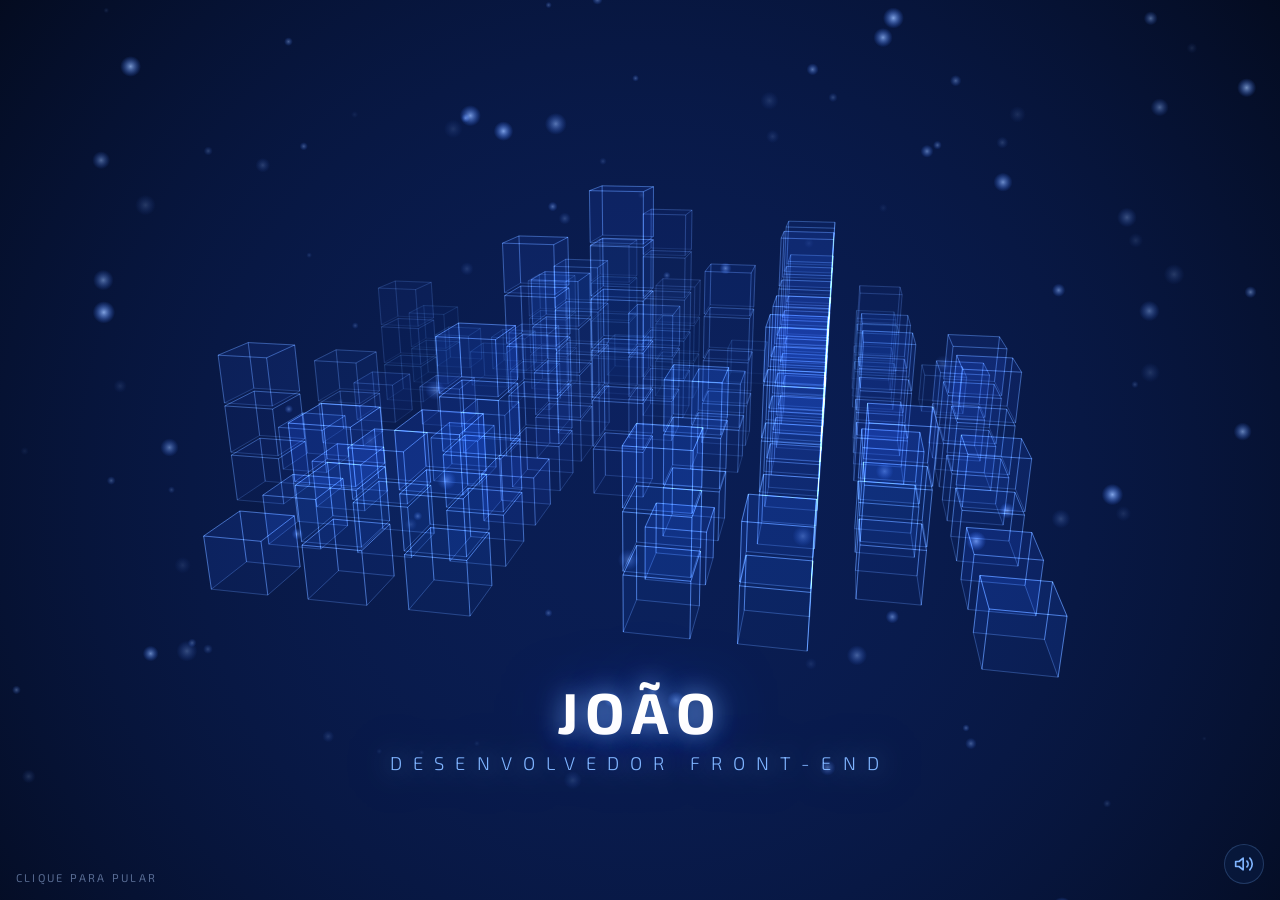
==== commit 342921b3: "coisa boba" ====
--- a/ps2.html
+++ b/ps2.html
@@ -399,6 +399,7 @@
       border: 1px solid var(--panel-border);
       transition: background 0.2s, box-shadow 0.2s;
     }
+    .btn.soon { opacity: 0.55; cursor: default; }
     .btn:hover, .btn:focus-visible { background: rgba(30, 91, 255, 0.5); box-shadow: 0 0 18px var(--glow-soft); }
 
     /* ---------- About (system configuration) ---------- */
@@ -947,9 +948,10 @@
       const L = p.links || {};
       // Links externos abrem em nova aba; páginas deste site (ex.: index.html) abrem na mesma
       const ext = (u) => (/^https?:/.test(u) ? ' target="_blank" rel="noopener"' : "");
+      const has = (u) => u && u !== "#";   // "#" = link ainda não definido
       const links = [
-        L.demo ? `<a class="btn" href="${esc(L.demo)}"${ext(L.demo)}>▶ Ver demo</a>` : "",
-        L.codigo ? `<a class="btn" href="${esc(L.codigo)}"${ext(L.codigo)}>⌘ Código</a>` : "",
+        has(L.demo) ? `<a class="btn" href="${esc(L.demo)}"${ext(L.demo)}>▶ Ver demo</a>` : L.demo ? `<span class="btn soon">▶ Demo em breve</span>` : "",
+        has(L.codigo) ? `<a class="btn" href="${esc(L.codigo)}"${ext(L.codigo)}>⌘ Código</a>` : "",
       ].join("");
       $("#detail").innerHTML = `
         <div class="meta">Slot ${String(i + 1).padStart(2, "0")} · ${esc(p.ano || "")}</div>
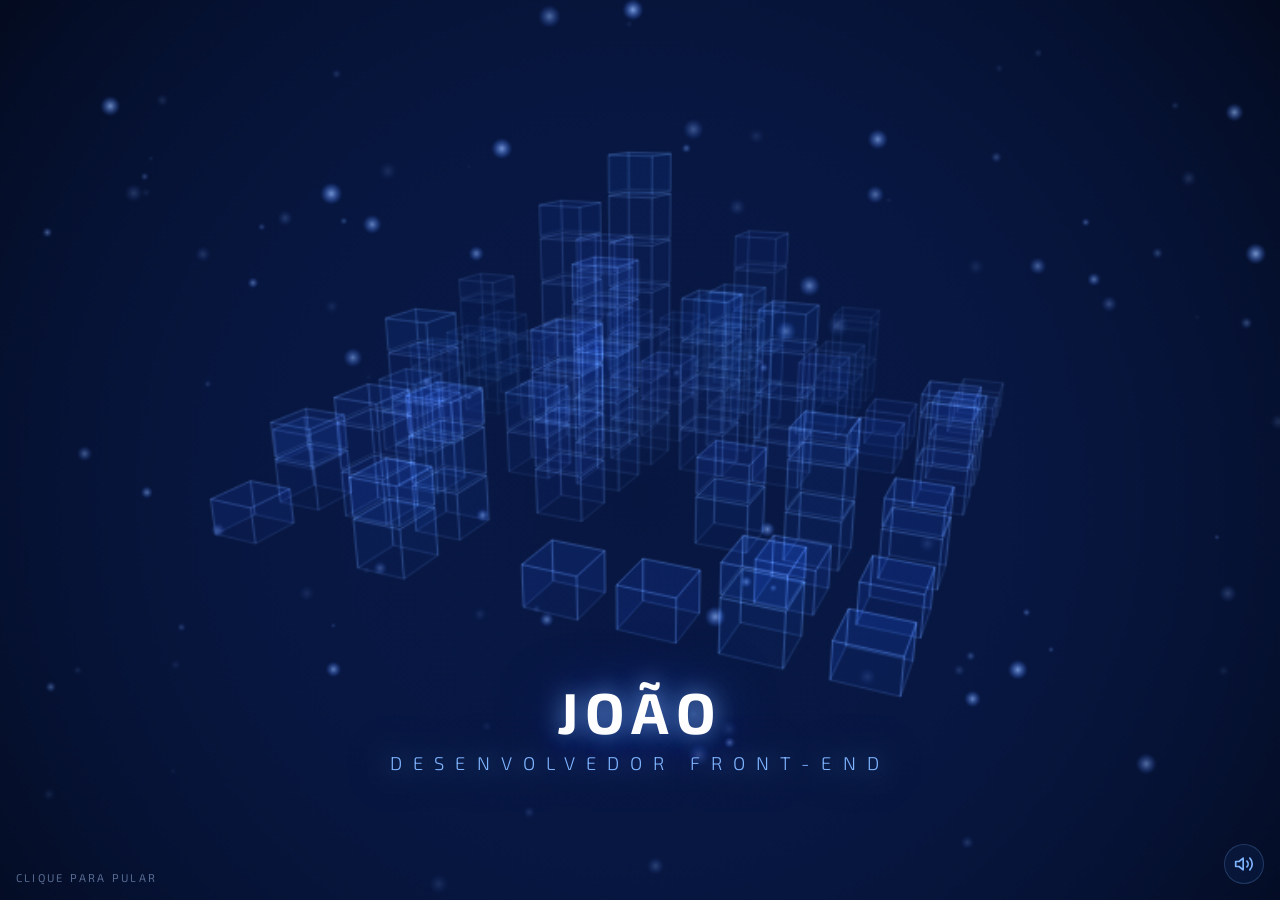
==== commit de3894f6: "Otimiza a renderização das duas versões e corrige o Enter depois do boot - Canvas desenhado em resol" ====
--- a/ps2.html
+++ b/ps2.html
@@ -18,7 +18,7 @@
       --glow-soft: rgba(127, 180, 255, 0.35);
       --text: #dfe9ff;
       --muted: #8ea6d4;
-      --panel: rgba(10, 30, 70, 0.45);
+      --panel: rgba(8, 24, 58, 0.72);
       --panel-border: rgba(127, 180, 255, 0.22);
       --cross: #7fb4ff;
       --circle: #ff6b7a;
@@ -292,9 +292,20 @@
       opacity: 1;
       transform: scale(1);
       box-shadow: 0 0 24px rgba(127, 180, 255, 0.9);
-      animation: pulse 1.8s ease-in-out infinite;
-    }
-    @keyframes pulse { 50% { box-shadow: 0 0 40px rgba(127, 180, 255, 1); } }
+    }
+    /* O pulso anima só a opacidade de uma camada de brilho (barato),
+       em vez de animar o box-shadow (repinta a cada quadro). */
+    .orb { position: relative; }
+    .orb::after {
+      content: "";
+      position: absolute;
+      inset: 0;
+      border-radius: 50%;
+      box-shadow: 0 0 40px rgba(127, 180, 255, 1);
+      opacity: 0;
+    }
+    .menu-item.sel .orb::after, .menu-item:hover .orb::after { animation: pulse 1.8s ease-in-out infinite; }
+    @keyframes pulse { 50% { opacity: 1; } }
 
     /* ---------- Projects (memory card browser) ---------- */
     .browser {
@@ -372,7 +383,6 @@
       border: 1px solid var(--panel-border);
       border-radius: 12px;
       padding: clamp(16px, 3vw, 28px);
-      backdrop-filter: blur(6px);
     }
     .detail { position: sticky; top: 0; }
     .detail h3 { margin: 0 0 4px; font-size: 1.4rem; font-weight: 600; color: #fff; }
@@ -775,12 +785,36 @@
 
     /* ---------------- Canvas de efeitos ---------------- */
     const cv = $("#fx"), g = cv.getContext("2d");
-    let W = 0, H = 0, DPR = 1;
+    let W = 0, H = 0, S = 1, menuBg = null;
+
+    // Desempenho: os efeitos são suaves, então o canvas é desenhado em resolução menor
+    // e o navegador amplia. No menu, 30 quadros por segundo bastam (tudo anda devagar).
+    const RES = 0.6;
+    const MENU_FRAME_MS = 1000 / 30;
+
+    // Imagens pré-desenhadas uma vez (antes eram degradês novos a cada quadro)
+    function makeGlow(size, inner, outer) {
+      const c = document.createElement("canvas");
+      c.width = c.height = size;
+      const x = c.getContext("2d"), gr = x.createRadialGradient(size / 2, size / 2, 0, size / 2, size / 2, size / 2);
+      gr.addColorStop(0, inner); gr.addColorStop(1, outer);
+      x.fillStyle = gr; x.fillRect(0, 0, size, size);
+      return c;
+    }
+    const dotSprite = makeGlow(32, "rgba(190,220,255,1)", "rgba(60,120,255,0)");
+    const fogSprite = makeGlow(256, "rgba(40,110,255,1)", "rgba(40,110,255,0)");
+
     function resize() {
-      DPR = Math.min(devicePixelRatio || 1, 2);
+      S = Math.min(devicePixelRatio || 1, 1.5) * RES;
       W = innerWidth; H = innerHeight;
-      cv.width = W * DPR; cv.height = H * DPR;
-      g.setTransform(DPR, 0, 0, DPR, 0, 0);
+      cv.width = Math.round(W * S); cv.height = Math.round(H * S);
+      g.setTransform(S, 0, 0, S, 0, 0);
+      // Fundo do menu desenhado uma vez por tamanho de tela
+      menuBg = document.createElement("canvas");
+      menuBg.width = cv.width; menuBg.height = cv.height;
+      const b = menuBg.getContext("2d"), lin = b.createLinearGradient(0, 0, 0, menuBg.height);
+      lin.addColorStop(0, "#020814"); lin.addColorStop(0.6, "#061a3a"); lin.addColorStop(1, "#0a2a5c");
+      b.fillStyle = lin; b.fillRect(0, 0, menuBg.width, menuBg.height);
     }
     addEventListener("resize", resize);
     resize();
@@ -797,15 +831,11 @@
         p.x += p.vx * dt; p.y += p.vy * dt; p.tw += dt * 2;
         if (p.y < -0.05) { p.y = 1.05; p.x = Math.random(); }
         if (p.x < -0.05) p.x = 1.05; else if (p.x > 1.05) p.x = -0.05;
-        const r = 0.6 + p.z * 2.2;
-        const a = alpha * (0.25 + 0.5 * p.z) * (0.6 + 0.4 * Math.sin(p.tw));
-        const px = p.x * W, py = p.y * H;
-        const grd = g.createRadialGradient(px, py, 0, px, py, r * 4);
-        grd.addColorStop(0, `rgba(190,220,255,${a})`);
-        grd.addColorStop(1, "rgba(60,120,255,0)");
-        g.fillStyle = grd;
-        g.beginPath(); g.arc(px, py, r * 4, 0, Math.PI * 2); g.fill();
+        const r = (0.6 + p.z * 2.2) * 4;
+        g.globalAlpha = alpha * (0.25 + 0.5 * p.z) * (0.6 + 0.4 * Math.sin(p.tw));
+        g.drawImage(dotSprite, p.x * W - r, p.y * H - r, r * 2, r * 2);
       }
+      g.globalAlpha = 1;
       g.globalCompositeOperation = "source-over";
     }
 
@@ -868,7 +898,9 @@
     function setScene(s) { scene = s; sceneStart = performance.now(); }
 
     function frame(now) {
-      const dt = Math.min((now - last) / 1000, 0.05);
+      requestAnimationFrame(frame);
+      if (scene === "menu" && now - last < MENU_FRAME_MS - 2) return;
+      const dt = Math.min((now - last) / 1000, 0.1);
       last = now;
       const t = (now - sceneStart) / 1000;
       g.clearRect(0, 0, W, H);
@@ -893,26 +925,22 @@
         drawParticles(dt * 3, 0.9);
       } else if (scene === "menu") {
         const fade = Math.min(t / 0.8, 1);
-        const bg = g.createLinearGradient(0, 0, 0, H);
-        bg.addColorStop(0, "#020814"); bg.addColorStop(0.6, "#061a3a"); bg.addColorStop(1, "#0a2a5c");
-        g.fillStyle = bg; g.fillRect(0, 0, W, H);
+        g.drawImage(menuBg, 0, 0, W, H);
         // Névoa / luzes se movendo devagar
         g.globalCompositeOperation = "lighter";
         const tt = reduceMotion ? 0 : now / 1000;
         [[0.25, 0.7, 0.55, 0.11], [0.75, 0.35, 0.45, 0.07], [0.5, 1.0, 0.8, 0.08]].forEach(([x, y, r, a], i) => {
           const px = W * (x + Math.sin(tt * 0.12 + i * 2) * 0.08), py = H * (y + Math.cos(tt * 0.1 + i) * 0.05);
           const rad = Math.max(W, H) * r;
-          const gr = g.createRadialGradient(px, py, 0, px, py, rad);
-          gr.addColorStop(0, `rgba(40,110,255,${a * fade})`);
-          gr.addColorStop(1, "rgba(40,110,255,0)");
-          g.fillStyle = gr; g.fillRect(0, 0, W, H);
+          g.globalAlpha = a * fade;
+          g.drawImage(fogSprite, px - rad, py - rad, rad * 2, rad * 2);
         });
+        g.globalAlpha = 1;
         g.globalCompositeOperation = "source-over";
         drawParticles(dt, 0.55 * fade);
       } else {
         g.fillStyle = "#000"; g.fillRect(0, 0, W, H);
       }
-      requestAnimationFrame(frame);
     }
     requestAnimationFrame(frame);
 
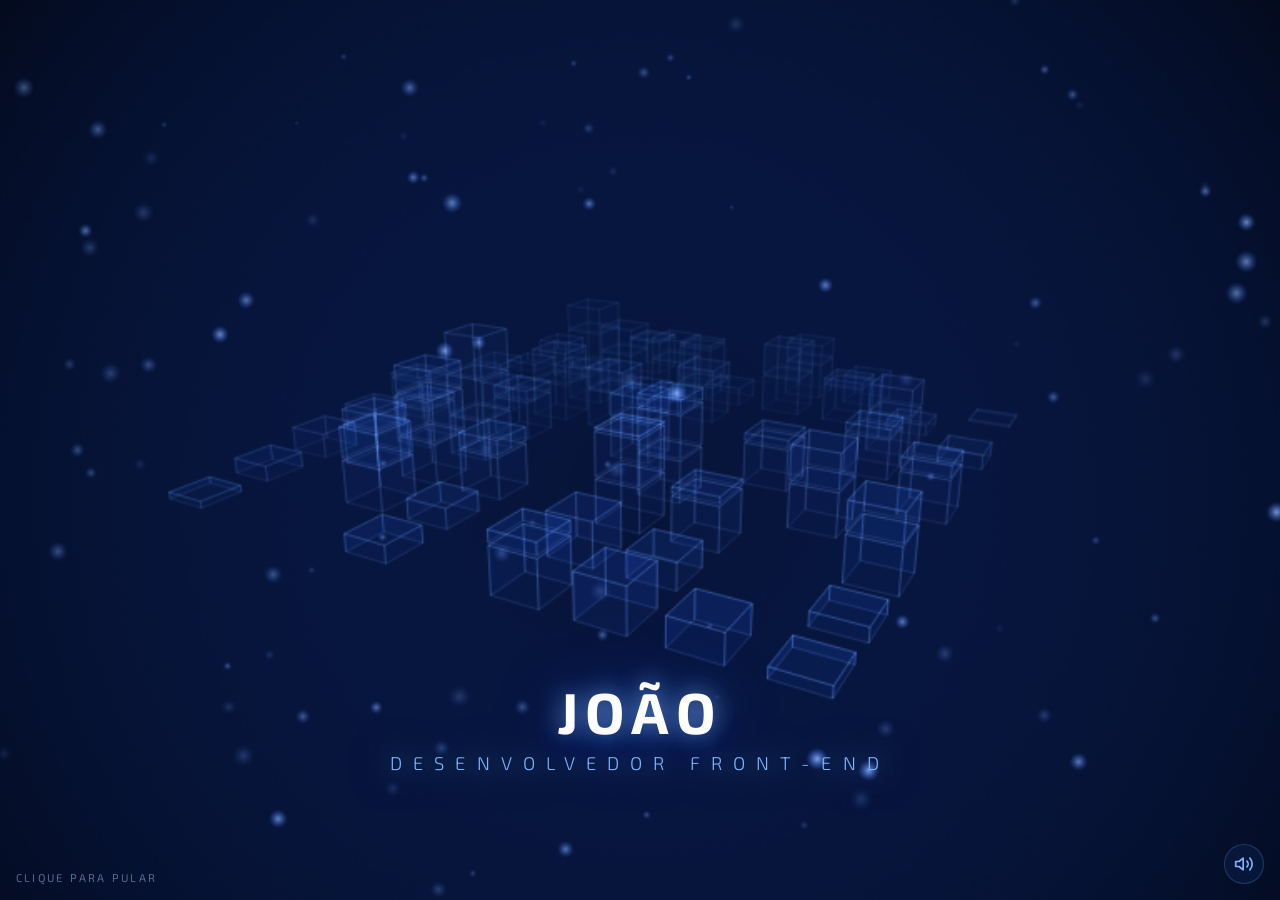
==== commit 8079e1f4: "alterando assets" ====
--- a/ps2.html
+++ b/ps2.html
@@ -9,489 +9,14 @@
   <link rel="preconnect" href="https://fonts.googleapis.com" />
   <link rel="preconnect" href="https://fonts.gstatic.com" crossorigin />
   <link href="https://fonts.googleapis.com/css2?family=Exo+2:wght@300;400;600;700&display=swap" rel="stylesheet" />
-  <style>
-    :root {
-      --bg: #020814;
-      --bg-2: #061a3a;
-      --blue: #1e5bff;
-      --glow: #7fb4ff;
-      --glow-soft: rgba(127, 180, 255, 0.35);
-      --text: #dfe9ff;
-      --muted: #8ea6d4;
-      --panel: rgba(8, 24, 58, 0.72);
-      --panel-border: rgba(127, 180, 255, 0.22);
-      --cross: #7fb4ff;
-      --circle: #ff6b7a;
-      --font: "Exo 2", "Segoe UI", system-ui, sans-serif;
-    }
-
-    * { box-sizing: border-box; }
-
-    html, body {
-      margin: 0;
-      height: 100%;
-      background: var(--bg);
-      color: var(--text);
-      font-family: var(--font);
-      overflow: hidden;
-      -webkit-font-smoothing: antialiased;
-    }
-
-    a { color: inherit; }
-
-    button {
-      font: inherit;
-      color: inherit;
-      background: none;
-      border: 0;
-      cursor: pointer;
-    }
-
-    :focus-visible { outline: 2px solid var(--glow); outline-offset: 4px; }
-
-    #fx {
-      position: fixed;
-      inset: 0;
-      width: 100%;
-      height: 100%;
-      display: block;
-      z-index: 0;
-    }
-
-    .screen {
-      position: fixed;
-      inset: 0;
-      z-index: 2;
-      display: grid;
-      place-items: center;
-      transition: opacity 0.5s ease;
-    }
-
-    .screen[hidden] { display: none; }
-    .is-fading { opacity: 0; pointer-events: none; }
-
-    /* ---------- Mute ---------- */
-    #mute {
-      position: fixed;
-      right: 16px;
-      bottom: 16px;
-      z-index: 20;
-      width: 40px;
-      height: 40px;
-      border-radius: 50%;
-      display: grid;
-      place-items: center;
-      background: rgba(10, 30, 70, 0.55);
-      border: 1px solid var(--panel-border);
-      color: var(--glow);
-    }
-    #mute svg { width: 20px; height: 20px; }
-    #mute .off { display: none; }
-    #mute[aria-pressed="true"] .on { display: none; }
-    #mute[aria-pressed="true"] .off { display: block; }
-
-    /* ---------- Boot ---------- */
-    #boot { pointer-events: auto; cursor: pointer; }
-    .boot-text {
-      position: absolute;
-      left: 0;
-      right: 0;
-      text-align: center;
-      padding: 0 16px;
-      opacity: 0;
-      pointer-events: none;
-    }
-    .boot-company {
-      top: 50%;
-      transform: translateY(-50%);
-      font-weight: 300;
-      font-size: clamp(0.85rem, 2.6vw, 1.25rem);
-      letter-spacing: 0.45em;
-      color: #cfe0ff;
-    }
-    .boot-logo {
-      bottom: 14%;
-      font-weight: 700;
-      font-size: clamp(1.8rem, 7vw, 3.6rem);
-      letter-spacing: 0.12em;
-      color: #fff;
-      text-shadow: 0 0 24px rgba(127, 180, 255, 0.8), 0 0 60px rgba(30, 91, 255, 0.6);
-    }
-    .boot-logo small {
-      display: block;
-      font-size: 0.32em;
-      font-weight: 300;
-      letter-spacing: 0.6em;
-      color: var(--glow);
-      margin-top: 6px;
-    }
-    #boot.run .boot-company { animation: bootCompany var(--d) ease forwards; }
-    #boot.run .boot-logo { animation: bootLogo var(--d) ease forwards; }
-    @keyframes bootCompany {
-      0% { opacity: 0; letter-spacing: 0.8em; }
-      12% { opacity: 1; }
-      40% { opacity: 1; letter-spacing: 0.45em; }
-      52%, 100% { opacity: 0; }
-    }
-    @keyframes bootLogo {
-      0%, 55% { opacity: 0; filter: blur(8px); }
-      78%, 100% { opacity: 1; filter: blur(0); }
-    }
-    .boot-skip {
-      position: absolute;
-      bottom: 16px;
-      left: 16px;
-      font-size: 0.7rem;
-      letter-spacing: 0.2em;
-      color: rgba(142, 166, 212, 0.6);
-      text-transform: uppercase;
-    }
-
-    /* ---------- App shell ---------- */
-    #app {
-      display: grid;
-      grid-template-rows: auto 1fr auto;
-      height: 100%;
-      place-items: stretch;
-    }
-    #app[hidden] { display: none; }
-
-    .topbar {
-      display: flex;
-      justify-content: space-between;
-      align-items: center;
-      gap: 12px;
-      padding: 20px clamp(16px, 4vw, 48px) 0;
-    }
-    .brand {
-      font-weight: 600;
-      letter-spacing: 0.25em;
-      font-size: 0.8rem;
-      text-transform: uppercase;
-      color: var(--muted);
-    }
-    .brand strong { color: var(--text); font-weight: 700; }
-    .clock {
-      text-align: right;
-      font-weight: 300;
-      line-height: 1.2;
-      font-variant-numeric: tabular-nums;
-    }
-    .clock .time { font-size: 1.4rem; color: var(--text); }
-    .clock .date { font-size: 0.75rem; color: var(--muted); letter-spacing: 0.1em; }
-
-    .views {
-      position: relative;
-      overflow: hidden;
-      min-height: 0;
-    }
-    .view {
-      position: absolute;
-      inset: 0;
-      overflow-y: auto;
-      overflow-x: hidden;
-      padding: 16px clamp(16px, 4vw, 48px) 24px;
-      opacity: 0;
-      transform: scale(1.03);
-      visibility: hidden;
-      transition: opacity 0.35s ease, transform 0.35s ease, visibility 0s linear 0.35s;
-    }
-    .view.active {
-      opacity: 1;
-      transform: none;
-      visibility: visible;
-      transition: opacity 0.35s ease, transform 0.35s ease;
-    }
-
-    .view-title {
-      margin: 8px 0 24px;
-      font-weight: 300;
-      font-size: clamp(1.5rem, 4vw, 2.2rem);
-      letter-spacing: 0.08em;
-      color: #fff;
-      text-shadow: 0 0 20px var(--glow-soft);
-    }
-    .view-title span { color: var(--muted); font-size: 0.55em; letter-spacing: 0.3em; display: block; text-transform: uppercase; }
-
-    .controls {
-      display: flex;
-      justify-content: flex-end;
-      gap: 24px;
-      padding: 12px 72px 20px clamp(16px, 4vw, 48px);
-      font-size: 0.85rem;
-      color: var(--muted);
-      letter-spacing: 0.08em;
-    }
-    .controls button { display: inline-flex; align-items: center; gap: 8px; color: var(--muted); }
-    .controls button:hover { color: var(--text); }
-    .sym {
-      width: 22px;
-      height: 22px;
-      border-radius: 50%;
-      display: inline-grid;
-      place-items: center;
-      font-size: 12px;
-      font-weight: 700;
-      background: rgba(255, 255, 255, 0.08);
-      border: 1px solid rgba(255, 255, 255, 0.18);
-    }
-    .sym.x { color: var(--cross); }
-    .sym.o { color: var(--circle); }
-    #ctl-back[hidden] { display: none; }
-
-    /* ---------- Main menu ---------- */
-    #view-menu { display: grid; align-content: center; }
-    #view-menu.active { display: grid; }
-    .menu {
-      list-style: none;
-      margin: 0;
-      padding: 0;
-      display: grid;
-      gap: clamp(18px, 4vh, 36px);
-      justify-content: center;
-    }
-    .menu-item {
-      display: flex;
-      align-items: center;
-      gap: 20px;
-      padding: 8px 16px;
-      text-align: left;
-      font-size: clamp(1.6rem, 6vw, 3rem);
-      font-weight: 300;
-      letter-spacing: 0.06em;
-      color: rgba(223, 233, 255, 0.45);
-      transition: color 0.25s, text-shadow 0.25s, transform 0.25s;
-    }
-    .menu-item small {
-      display: block;
-      font-size: 0.32em;
-      letter-spacing: 0.25em;
-      text-transform: uppercase;
-      color: var(--muted);
-      opacity: 0;
-      transition: opacity 0.25s;
-    }
-    .orb {
-      flex: none;
-      width: 0.7em;
-      height: 0.7em;
-      border-radius: 50%;
-      background: radial-gradient(circle at 35% 30%, #fff 0%, #9cc4ff 25%, #1e5bff 65%, #061a3a 100%);
-      opacity: 0.35;
-      transform: scale(0.75);
-      transition: opacity 0.25s, transform 0.25s, box-shadow 0.25s;
-    }
-    .menu-item:focus { outline: none; }
-    .menu-item.sel, .menu-item:hover {
-      color: #fff;
-      text-shadow: 0 0 18px rgba(127, 180, 255, 0.9), 0 0 40px rgba(30, 91, 255, 0.6);
-      transform: translateX(8px);
-    }
-    .menu-item.sel small, .menu-item:hover small { opacity: 1; }
-    .menu-item.sel .orb, .menu-item:hover .orb {
-      opacity: 1;
-      transform: scale(1);
-      box-shadow: 0 0 24px rgba(127, 180, 255, 0.9);
-    }
-    /* O pulso anima só a opacidade de uma camada de brilho (barato),
-       em vez de animar o box-shadow (repinta a cada quadro). */
-    .orb { position: relative; }
-    .orb::after {
-      content: "";
-      position: absolute;
-      inset: 0;
-      border-radius: 50%;
-      box-shadow: 0 0 40px rgba(127, 180, 255, 1);
-      opacity: 0;
-    }
-    .menu-item.sel .orb::after, .menu-item:hover .orb::after { animation: pulse 1.8s ease-in-out infinite; }
-    @keyframes pulse { 50% { opacity: 1; } }
-
-    /* ---------- Projects (memory card browser) ---------- */
-    .browser {
-      display: grid;
-      grid-template-columns: minmax(0, 1.3fr) minmax(0, 1fr);
-      gap: clamp(16px, 3vw, 40px);
-      align-items: start;
-    }
-    .slots {
-      display: grid;
-      grid-template-columns: repeat(auto-fill, minmax(120px, 1fr));
-      gap: 16px;
-    }
-    .slot {
-      display: grid;
-      justify-items: center;
-      gap: 12px;
-      padding: 18px 8px 14px;
-      border-radius: 10px;
-      border: 1px solid transparent;
-      transition: background 0.2s, border-color 0.2s;
-      perspective: 400px;
-    }
-    .slot:focus { outline: none; }
-    .slot.sel, .slot:hover {
-      background: rgba(30, 91, 255, 0.14);
-      border-color: var(--panel-border);
-    }
-    .slot-name {
-      font-size: 0.85rem;
-      text-align: center;
-      color: var(--muted);
-      overflow-wrap: anywhere;
-    }
-    .slot.sel .slot-name { color: #fff; }
-
-    .cube {
-      --s: 54px;
-      --h: 210;
-      width: var(--s);
-      height: var(--s);
-      position: relative;
-      transform-style: preserve-3d;
-      transform: rotateX(-22deg) rotateY(35deg);
-      animation: spin 9s linear infinite;
-      animation-play-state: paused;
-    }
-    .slot.sel .cube, .slot:hover .cube { animation-play-state: running; }
-    .cube i {
-      position: absolute;
-      inset: 0;
-      display: grid;
-      place-items: center;
-      font-style: normal;
-      font-weight: 700;
-      font-size: 1.3rem;
-      color: rgba(255, 255, 255, 0.9);
-      background: hsla(var(--h), 90%, 55%, 0.22);
-      border: 1px solid hsla(var(--h), 100%, 80%, 0.6);
-      box-shadow: inset 0 0 18px hsla(var(--h), 100%, 70%, 0.35);
-    }
-    .cube i:nth-child(1) { transform: translateZ(calc(var(--s) / 2)); }
-    .cube i:nth-child(2) { transform: rotateY(180deg) translateZ(calc(var(--s) / 2)); }
-    .cube i:nth-child(3) { transform: rotateY(90deg) translateZ(calc(var(--s) / 2)); }
-    .cube i:nth-child(4) { transform: rotateY(-90deg) translateZ(calc(var(--s) / 2)); }
-    .cube i:nth-child(5) { transform: rotateX(90deg) translateZ(calc(var(--s) / 2)); }
-    .cube i:nth-child(6) { transform: rotateX(-90deg) translateZ(calc(var(--s) / 2)); }
-    @keyframes spin {
-      from { transform: rotateX(-22deg) rotateY(35deg); }
-      to { transform: rotateX(-22deg) rotateY(395deg); }
-    }
-
-    .panel {
-      background: var(--panel);
-      border: 1px solid var(--panel-border);
-      border-radius: 12px;
-      padding: clamp(16px, 3vw, 28px);
-    }
-    .detail { position: sticky; top: 0; }
-    .detail h3 { margin: 0 0 4px; font-size: 1.4rem; font-weight: 600; color: #fff; }
-    .detail .meta { color: var(--muted); font-size: 0.8rem; letter-spacing: 0.15em; text-transform: uppercase; }
-    .detail p { line-height: 1.65; color: #c7d6f5; }
-    .tags { display: flex; flex-wrap: wrap; gap: 8px; margin: 0 0 20px; padding: 0; list-style: none; }
-    .tags li {
-      font-size: 0.75rem;
-      padding: 4px 10px;
-      border-radius: 999px;
-      border: 1px solid var(--panel-border);
-      color: var(--glow);
-    }
-    .links { display: flex; flex-wrap: wrap; gap: 12px; }
-    .btn {
-      display: inline-flex;
-      align-items: center;
-      gap: 8px;
-      padding: 10px 16px;
-      border-radius: 8px;
-      text-decoration: none;
-      font-size: 0.9rem;
-      background: rgba(30, 91, 255, 0.25);
-      border: 1px solid var(--panel-border);
-      transition: background 0.2s, box-shadow 0.2s;
-    }
-    .btn.soon { opacity: 0.55; cursor: default; }
-    .btn:hover, .btn:focus-visible { background: rgba(30, 91, 255, 0.5); box-shadow: 0 0 18px var(--glow-soft); }
-
-    /* ---------- About (system configuration) ---------- */
-    .config { display: grid; gap: 20px; max-width: 860px; }
-    .config-rows { list-style: none; margin: 0; padding: 0; }
-    .config-rows li {
-      display: flex;
-      justify-content: space-between;
-      gap: 16px;
-      padding: 12px 0;
-      border-bottom: 1px solid rgba(127, 180, 255, 0.12);
-    }
-    .config-rows li:last-child { border-bottom: 0; }
-    .config-rows span { color: var(--muted); }
-    .config-rows strong { font-weight: 400; text-align: right; }
-    .bio { line-height: 1.7; color: #c7d6f5; margin: 0; }
-    .skills { display: grid; gap: 14px; }
-    .skill-head { display: flex; justify-content: space-between; font-size: 0.9rem; margin-bottom: 6px; }
-    .skill-head span:last-child { color: var(--muted); font-variant-numeric: tabular-nums; }
-    .bar { height: 8px; border-radius: 4px; background: rgba(127, 180, 255, 0.12); overflow: hidden; }
-    .bar > div {
-      height: 100%;
-      width: 0;
-      border-radius: 4px;
-      background: linear-gradient(90deg, #1e5bff, #7fb4ff);
-      box-shadow: 0 0 12px rgba(127, 180, 255, 0.7);
-      transition: width 0.9s cubic-bezier(.2, .8, .2, 1);
-    }
-    .panel h4 {
-      margin: 0 0 14px;
-      font-weight: 400;
-      font-size: 0.8rem;
-      letter-spacing: 0.25em;
-      text-transform: uppercase;
-      color: var(--muted);
-    }
-
-    /* ---------- Contact ---------- */
-    .contact-list { list-style: none; margin: 0; padding: 0; display: grid; gap: 12px; max-width: 640px; }
-    .contact-item {
-      display: flex;
-      align-items: center;
-      gap: 16px;
-      padding: 16px 20px;
-      border-radius: 10px;
-      text-decoration: none;
-      border: 1px solid transparent;
-      transition: background 0.2s, border-color 0.2s, text-shadow 0.2s;
-    }
-    .contact-item:focus { outline: none; }
-    .contact-item.sel, .contact-item:hover {
-      background: rgba(30, 91, 255, 0.16);
-      border-color: var(--panel-border);
-      text-shadow: 0 0 14px var(--glow-soft);
-    }
-    .contact-item .orb { font-size: 1.6rem; }
-    .contact-item.sel .orb, .contact-item:hover .orb { opacity: 1; transform: scale(1); box-shadow: 0 0 18px rgba(127, 180, 255, 0.9); }
-    .contact-item b { display: block; font-weight: 600; font-size: 1.1rem; }
-    .contact-item span { color: var(--muted); font-size: 0.9rem; overflow-wrap: anywhere; }
-
-    /* ---------- Responsive ---------- */
-    @media (max-width: 760px) {
-      .browser { grid-template-columns: 1fr; }
-      .detail { position: static; }
-      .slots { grid-template-columns: repeat(auto-fill, minmax(96px, 1fr)); gap: 10px; }
-      .cube { --s: 44px; }
-      .controls { justify-content: flex-start; padding-right: 72px; }
-      .clock .time { font-size: 1.1rem; }
-    }
-
-    @media (prefers-reduced-motion: reduce) {
-      *, *::before, *::after { animation-duration: 0.01ms !important; animation-iteration-count: 1 !important; transition-duration: 0.01ms !important; }
-      #boot.run .boot-company { display: none; }
-    }
-  </style>
+  <link rel="stylesheet" href="assets/css/ps2.css" />
 </head>
 <body>
   <canvas id="fx" aria-hidden="true"></canvas>
 
   <button id="mute" type="button" aria-pressed="false" aria-label="Silenciar som">
-    <svg class="on" viewBox="0 0 24 24" fill="none" stroke="currentColor" stroke-width="2" stroke-linecap="round" stroke-linejoin="round" aria-hidden="true"><path d="M11 5 6 9H2v6h4l5 4V5z"/><path d="M15.5 8.5a5 5 0 0 1 0 7"/><path d="M19 5a10 10 0 0 1 0 14"/></svg>
-    <svg class="off" viewBox="0 0 24 24" fill="none" stroke="currentColor" stroke-width="2" stroke-linecap="round" stroke-linejoin="round" aria-hidden="true"><path d="M11 5 6 9H2v6h4l5 4V5z"/><path d="m22 9-6 6"/><path d="m16 9 6 6"/></svg>
+    <span class="vol on" aria-hidden="true"></span>
+    <span class="vol off" aria-hidden="true"></span>
   </button>
 
   <!-- Boot -->
@@ -549,628 +74,6 @@
     </nav>
   </div>
 
-  <script>
-    /* =========================================================
-       EDITE AQUI: todo o conteúdo do portfólio fica neste objeto.
-       ========================================================= */
-    const PORTFOLIO = {
-      nome: "João",
-      cargo: "Desenvolvedor Front-end",
-      local: "Brasil",
-      bio: "Olá! Sou desenvolvedor e gosto de criar interfaces que parecem vivas — com movimento, som e detalhes que lembram os consoles com que cresci. Este texto é um exemplo: troque pela sua bio.",
-      info: [
-        ["Nome", "João"],
-        ["Função", "Desenvolvedor Front-end"],
-        ["Localização", "Brasil"],
-        ["Idiomas", "Português, Inglês"],
-        ["Disponível para", "Freelas e vagas"],
-        ["Versão do sistema", "2.0 · Browser 2.10"],
-      ],
-      habilidades: [
-        ["HTML & CSS", 90],
-        ["JavaScript", 80],
-        ["React", 70],
-        ["Node.js", 60],
-        ["UI / Design", 65],
-      ],
-      projetos: [
-        {
-          titulo: "Projeto Alpha",
-          ano: "2026",
-          descricao: "Aplicação web de exemplo. Descreva aqui o problema, o que você construiu e o resultado.",
-          tecnologias: ["HTML", "CSS", "JavaScript"],
-          links: { demo: "#", codigo: "https://github.com/jvfsouza" },
-          cor: 215,
-        },
-        {
-          titulo: "Projeto Beta",
-          ano: "2025",
-          descricao: "Dashboard com gráficos em tempo real. Substitua por um projeto seu.",
-          tecnologias: ["React", "TypeScript"],
-          links: { demo: "#", codigo: "https://github.com/jvfsouza" },
-          cor: 265,
-        },
-        {
-          titulo: "Projeto Gamma",
-          ano: "2025",
-          descricao: "API REST com autenticação e banco de dados. Texto de exemplo.",
-          tecnologias: ["Node.js", "PostgreSQL"],
-          links: { codigo: "https://github.com/jvfsouza" },
-          cor: 180,
-        },
-        {
-          titulo: "Projeto Delta",
-          ano: "2024",
-          descricao: "Jogo de navegador feito com Canvas. Texto de exemplo.",
-          tecnologias: ["Canvas", "JavaScript"],
-          links: { demo: "#" },
-          cor: 320,
-        },
-        {
-          titulo: "Este site",
-          ano: "2026",
-          descricao: "Portfólio inspirado no boot e no menu do PlayStation 2: canvas, CSS 3D e som sintetizado com Web Audio.",
-          tecnologias: ["Canvas", "CSS 3D", "Web Audio"],
-          links: { codigo: "https://github.com/jvfsouza/site" },
-          cor: 200,
-        },
-        {
-          titulo: "Portfólio PS3",
-          ano: "2026",
-          descricao: "A versão deste portfólio inspirada no menu do PlayStation 3: a onda que muda de cor com o mês e os projetos no lugar dos jogos.",
-          tecnologias: ["Canvas", "CSS", "Web Audio"],
-          links: { demo: "index.html", codigo: "https://github.com/jvfsouza/site" },
-          cor: 275,
-        },
-      ],
-      contatos: [
-        { rotulo: "E-mail", valor: "seuemail@exemplo.com", url: "mailto:seuemail@exemplo.com" },
-        { rotulo: "GitHub", valor: "github.com/jvfsouza", url: "https://github.com/jvfsouza" },
-        { rotulo: "LinkedIn", valor: "linkedin.com/in/seu-perfil", url: "https://www.linkedin.com/" },
-      ],
-    };
-
-    /* ========================================================= */
-
-    const $ = (s, r = document) => r.querySelector(s);
-    const $$ = (s, r = document) => [...r.querySelectorAll(s)];
-    const reduceMotion = matchMedia("(prefers-reduced-motion: reduce)").matches;
-    const BOOT_MS = reduceMotion ? 1000 : 3000;
-    const store = {
-      get(k, s = localStorage) { try { return s.getItem(k); } catch { return null; } },
-      set(k, v, s = localStorage) { try { s.setItem(k, v); } catch {} },
-    };
-    const esc = (t) => String(t).replace(/[&<>"']/g, (c) => ({ "&": "&amp;", "<": "&lt;", ">": "&gt;", '"': "&quot;", "'": "&#39;" }[c]));
-
-    /* ---------------- Áudio ---------------- */
-    const audio = {
-      ctx: null,
-      master: null,
-      muted: store.get("ps2-muted") === "1",
-      file: null,
-      init() {
-        if (this.ctx) return;
-        const AC = window.AudioContext || window.webkitAudioContext;
-        if (!AC) return;
-        this.ctx = new AC();
-        this.master = this.ctx.createGain();
-        this.master.gain.value = this.muted ? 0 : 0.7;
-        this.master.connect(this.ctx.destination);
-      },
-      setMuted(m) {
-        this.muted = m;
-        store.set("ps2-muted", m ? "1" : "0");
-        if (this.master) this.master.gain.setTargetAtTime(m ? 0 : 0.7, this.ctx.currentTime, 0.05);
-        if (this.file) this.file.muted = m;
-      },
-      reverb() {
-        const c = this.ctx, len = c.sampleRate * 2.6;
-        const buf = c.createBuffer(2, len, c.sampleRate);
-        for (let ch = 0; ch < 2; ch++) {
-          const d = buf.getChannelData(ch);
-          for (let i = 0; i < len; i++) d[i] = (Math.random() * 2 - 1) * Math.pow(1 - i / len, 3);
-        }
-        const conv = c.createConvolver();
-        conv.buffer = buf;
-        return conv;
-      },
-      // Recriação sintetizada do clima do boot (~3s): drone grave + whoosh + acorde etéreo.
-      bootSynth() {
-        if (!this.ctx) return;
-        const c = this.ctx, t0 = c.currentTime + 0.02;
-        const out = c.createGain();
-        out.gain.value = 0.9;
-        const rev = this.reverb();
-        const wet = c.createGain();
-        wet.gain.value = 0.55;
-        out.connect(this.master);
-        out.connect(rev); rev.connect(wet); wet.connect(this.master);
-
-        // Drone grave que cresce
-        [[36.71, "sine", 0.5], [73.42, "sawtooth", 0.08], [55, "sine", 0.25]].forEach(([f, type, v]) => {
-          const o = c.createOscillator(), g = c.createGain(), lp = c.createBiquadFilter();
-          o.type = type; o.frequency.value = f;
-          o.frequency.linearRampToValueAtTime(f * 1.02, t0 + 1.4);
-          lp.type = "lowpass"; lp.frequency.setValueAtTime(200, t0); lp.frequency.linearRampToValueAtTime(900, t0 + 1.3);
-          g.gain.setValueAtTime(0.0001, t0);
-          g.gain.exponentialRampToValueAtTime(v, t0 + 1.25);
-          g.gain.exponentialRampToValueAtTime(0.0001, t0 + 3.2);
-          o.connect(lp); lp.connect(g); g.connect(out);
-          o.start(t0); o.stop(t0 + 3.3);
-        });
-
-        // Whoosh de ruído subindo
-        const nLen = c.sampleRate * 1.6, nb = c.createBuffer(1, nLen, c.sampleRate), nd = nb.getChannelData(0);
-        for (let i = 0; i < nLen; i++) nd[i] = Math.random() * 2 - 1;
-        const ns = c.createBufferSource(), bp = c.createBiquadFilter(), ng = c.createGain();
-        ns.buffer = nb;
-        bp.type = "bandpass"; bp.Q.value = 1.4;
-        bp.frequency.setValueAtTime(180, t0 + 0.2);
-        bp.frequency.exponentialRampToValueAtTime(4200, t0 + 1.45);
-        ng.gain.setValueAtTime(0.0001, t0 + 0.2);
-        ng.gain.exponentialRampToValueAtTime(0.18, t0 + 1.3);
-        ng.gain.exponentialRampToValueAtTime(0.0001, t0 + 1.6);
-        ns.connect(bp); bp.connect(ng); ng.connect(out);
-        ns.start(t0 + 0.2);
-
-        // Acorde etéreo (Ré maior com 9ª) a partir de ~1.45s
-        const tc = t0 + 1.45;
-        [146.83, 293.66, 440, 587.33, 659.25, 739.99, 880, 1174.66].forEach((f, i) => {
-          [-4, 4].forEach((det) => {
-            const o = c.createOscillator(), g = c.createGain();
-            o.type = i < 2 ? "triangle" : "sine";
-            o.frequency.value = f; o.detune.value = det;
-            const v = (i < 2 ? 0.07 : 0.045) / (1 + i * 0.12);
-            g.gain.setValueAtTime(0.0001, tc);
-            g.gain.exponentialRampToValueAtTime(v, tc + 0.06 + i * 0.015);
-            g.gain.exponentialRampToValueAtTime(0.0001, tc + 2.4);
-            o.connect(g); g.connect(out);
-            o.start(tc); o.stop(tc + 2.5);
-          });
-        });
-
-        // Brilhos agudos
-        [0, 0.12, 0.22, 0.38, 0.5].forEach((d, i) => {
-          const o = c.createOscillator(), g = c.createGain(), t = tc + d;
-          o.type = "sine"; o.frequency.value = [2349.3, 2959.96, 3520, 2637, 4698.6][i];
-          g.gain.setValueAtTime(0.0001, t);
-          g.gain.exponentialRampToValueAtTime(0.025, t + 0.01);
-          g.gain.exponentialRampToValueAtTime(0.0001, t + 0.7);
-          o.connect(g); g.connect(out);
-          o.start(t); o.stop(t + 0.8);
-        });
-      },
-      // Tenta usar assets/boot.mp3 (se existir); senão, usa o sintetizado.
-      playBoot() {
-        return new Promise((resolve) => {
-          let done = false;
-          const fallback = () => { if (done) return; done = true; this.file = null; this.bootSynth(); resolve(); };
-          try {
-            const el = new Audio();
-            el.preload = "auto";
-            el.muted = this.muted;
-            el.addEventListener("canplay", () => {
-              if (done) return;
-              el.play().then(() => { done = true; this.file = el; resolve(); }).catch(fallback);
-            }, { once: true });
-            el.addEventListener("error", fallback, { once: true });
-            el.src = "assets/boot.mp3";
-            setTimeout(fallback, 600);
-          } catch { fallback(); }
-        });
-      },
-      blip(kind = "move") {
-        if (!this.ctx || this.muted) return;
-        const c = this.ctx, t = c.currentTime;
-        const seq = { move: [[1046.5, 0]], ok: [[880, 0], [1318.5, 0.06]], back: [[784, 0], [523.25, 0.06]] }[kind];
-        seq.forEach(([f, d]) => {
-          const o = c.createOscillator(), g = c.createGain();
-          o.type = "sine"; o.frequency.value = f;
-          g.gain.setValueAtTime(0.0001, t + d);
-          g.gain.exponentialRampToValueAtTime(0.08, t + d + 0.008);
-          g.gain.exponentialRampToValueAtTime(0.0001, t + d + 0.14);
-          o.connect(g); g.connect(this.master);
-          o.start(t + d); o.stop(t + d + 0.16);
-        });
-      },
-    };
-
-    const muteBtn = $("#mute");
-    const syncMute = () => {
-      muteBtn.setAttribute("aria-pressed", String(audio.muted));
-      muteBtn.setAttribute("aria-label", audio.muted ? "Ativar som" : "Silenciar som");
-    };
-    syncMute();
-    muteBtn.addEventListener("click", (e) => { e.stopPropagation(); audio.setMuted(!audio.muted); syncMute(); });
-
-    /* ---------------- Canvas de efeitos ---------------- */
-    const cv = $("#fx"), g = cv.getContext("2d");
-    let W = 0, H = 0, S = 1, menuBg = null;
-
-    // Desempenho: os efeitos são suaves, então o canvas é desenhado em resolução menor
-    // e o navegador amplia. No menu, 30 quadros por segundo bastam (tudo anda devagar).
-    const RES = 0.6;
-    const MENU_FRAME_MS = 1000 / 30;
-
-    // Imagens pré-desenhadas uma vez (antes eram degradês novos a cada quadro)
-    function makeGlow(size, inner, outer) {
-      const c = document.createElement("canvas");
-      c.width = c.height = size;
-      const x = c.getContext("2d"), gr = x.createRadialGradient(size / 2, size / 2, 0, size / 2, size / 2, size / 2);
-      gr.addColorStop(0, inner); gr.addColorStop(1, outer);
-      x.fillStyle = gr; x.fillRect(0, 0, size, size);
-      return c;
-    }
-    const dotSprite = makeGlow(32, "rgba(190,220,255,1)", "rgba(60,120,255,0)");
-    const fogSprite = makeGlow(256, "rgba(40,110,255,1)", "rgba(40,110,255,0)");
-
-    function resize() {
-      S = Math.min(devicePixelRatio || 1, 1.5) * RES;
-      W = innerWidth; H = innerHeight;
-      cv.width = Math.round(W * S); cv.height = Math.round(H * S);
-      g.setTransform(S, 0, 0, S, 0, 0);
-      // Fundo do menu desenhado uma vez por tamanho de tela
-      menuBg = document.createElement("canvas");
-      menuBg.width = cv.width; menuBg.height = cv.height;
-      const b = menuBg.getContext("2d"), lin = b.createLinearGradient(0, 0, 0, menuBg.height);
-      lin.addColorStop(0, "#020814"); lin.addColorStop(0.6, "#061a3a"); lin.addColorStop(1, "#0a2a5c");
-      b.fillStyle = lin; b.fillRect(0, 0, menuBg.width, menuBg.height);
-    }
-    addEventListener("resize", resize);
-    resize();
-
-    const particles = Array.from({ length: reduceMotion ? 0 : 110 }, () => ({
-      x: Math.random(), y: Math.random(), z: Math.random(),
-      vx: (Math.random() - 0.5) * 0.02, vy: -0.01 - Math.random() * 0.03,
-      tw: Math.random() * Math.PI * 2,
-    }));
-
-    function drawParticles(dt, alpha) {
-      g.globalCompositeOperation = "lighter";
-      for (const p of particles) {
-        p.x += p.vx * dt; p.y += p.vy * dt; p.tw += dt * 2;
-        if (p.y < -0.05) { p.y = 1.05; p.x = Math.random(); }
-        if (p.x < -0.05) p.x = 1.05; else if (p.x > 1.05) p.x = -0.05;
-        const r = (0.6 + p.z * 2.2) * 4;
-        g.globalAlpha = alpha * (0.25 + 0.5 * p.z) * (0.6 + 0.4 * Math.sin(p.tw));
-        g.drawImage(dotSprite, p.x * W - r, p.y * H - r, r * 2, r * 2);
-      }
-      g.globalAlpha = 1;
-      g.globalCompositeOperation = "source-over";
-    }
-
-    // Torres de cubos translúcidos (o momento clássico do boot)
-    const towers = [];
-    for (let i = -4; i <= 4; i++) for (let j = -4; j <= 4; j++) {
-      if (Math.random() < 0.35) continue;
-      const dist = Math.hypot(i, j);
-      towers.push({ x: i * 1.7, z: j * 1.7, h: 1 + Math.floor(Math.random() * Math.max(1, 7 - dist)), delay: dist * 0.07 + Math.random() * 0.15 });
-    }
-
-    function makeProj(theta, R, camY) {
-      const ct = Math.cos(theta), st = Math.sin(theta);
-      const p = Math.atan2(camY - 1.2, R), cp = Math.cos(p), sp = Math.sin(p);
-      const f = Math.min(W, H) * 1.1, cx = W / 2, cy = H * 0.45;
-      return (x, y, z) => {
-        const X = x * ct - z * st;
-        let Z = x * st + z * ct + R;
-        const Y = y - camY;
-        const Y2 = Y * cp + Z * sp, Z2 = -Y * sp + Z * cp;
-        if (Z2 < 0.2) return null;
-        return [cx + (f * X) / Z2, cy - (f * Y2) / Z2, Z2];
-      };
-    }
-
-    function drawTowers(t, alpha) {
-      const ease = (k) => 1 - Math.pow(1 - Math.min(Math.max(k, 0), 1), 3);
-      const proj = makeProj(0.7 + t * 0.3, 24 - t * 1.6, 9 - t * 0.6);
-      g.globalCompositeOperation = "lighter";
-      g.lineWidth = 1;
-      const s = 0.5;
-      for (const tw of towers) {
-        const grow = ease((t - 0.6 - tw.delay) / 1.1);
-        if (grow <= 0) continue;
-        const h = tw.h * grow;
-        const levels = Math.ceil(h);
-        for (let k = 0; k < levels; k++) {
-          const y0 = k, y1 = Math.min(k + 1, h) - 0.06;
-          if (y1 <= y0) continue;
-          const c = [
-            [tw.x - s, y0, tw.z - s], [tw.x + s, y0, tw.z - s], [tw.x + s, y0, tw.z + s], [tw.x - s, y0, tw.z + s],
-            [tw.x - s, y1, tw.z - s], [tw.x + s, y1, tw.z - s], [tw.x + s, y1, tw.z + s], [tw.x - s, y1, tw.z + s],
-          ].map((v) => proj(...v));
-          if (c.some((v) => !v)) continue;
-          const fog = Math.max(0.15, 1 - (c[0][2] - 8) / 22);
-          const top = k === levels - 1 ? 1.6 : 1;
-          g.fillStyle = `rgba(40,100,255,${0.05 * alpha * fog * top})`;
-          g.strokeStyle = `rgba(130,185,255,${0.32 * alpha * fog})`;
-          [[0, 1, 5, 4], [1, 2, 6, 5], [2, 3, 7, 6], [3, 0, 4, 7], [4, 5, 6, 7]].forEach((face) => {
-            g.beginPath();
-            face.forEach((idx, n) => (n ? g.lineTo(c[idx][0], c[idx][1]) : g.moveTo(c[idx][0], c[idx][1])));
-            g.closePath(); g.fill(); g.stroke();
-          });
-        }
-      }
-      g.globalCompositeOperation = "source-over";
-    }
-
-    let scene = "black", sceneStart = performance.now(), last = performance.now();
-    function setScene(s) { scene = s; sceneStart = performance.now(); }
-
-    function frame(now) {
-      requestAnimationFrame(frame);
-      if (scene === "menu" && now - last < MENU_FRAME_MS - 2) return;
-      const dt = Math.min((now - last) / 1000, 0.1);
-      last = now;
-      const t = (now - sceneStart) / 1000;
-      g.clearRect(0, 0, W, H);
-
-      if (scene === "boot") {
-        const k = Math.min(t / (BOOT_MS / 1000), 1);
-        // Escuro → névoa azul
-        const bg = g.createRadialGradient(W / 2, H * 0.55, 0, W / 2, H * 0.55, Math.max(W, H) * 0.8);
-        bg.addColorStop(0, `rgba(20,60,170,${0.15 + k * 0.45})`);
-        bg.addColorStop(1, "rgba(0,0,0,1)");
-        g.fillStyle = "#000"; g.fillRect(0, 0, W, H);
-        g.fillStyle = bg; g.fillRect(0, 0, W, H);
-        // Brilho central do começo
-        const flare = Math.max(0, 1 - Math.abs(t - 0.5) / 0.6);
-        if (flare > 0) {
-          const fl = g.createRadialGradient(W / 2, H / 2, 0, W / 2, H / 2, Math.min(W, H) * 0.5);
-          fl.addColorStop(0, `rgba(160,200,255,${0.35 * flare})`);
-          fl.addColorStop(1, "rgba(30,90,255,0)");
-          g.fillStyle = fl; g.fillRect(0, 0, W, H);
-        }
-        if (!reduceMotion) drawTowers(t, 1);
-        drawParticles(dt * 3, 0.9);
-      } else if (scene === "menu") {
-        const fade = Math.min(t / 0.8, 1);
-        g.drawImage(menuBg, 0, 0, W, H);
-        // Névoa / luzes se movendo devagar
-        g.globalCompositeOperation = "lighter";
-        const tt = reduceMotion ? 0 : now / 1000;
-        [[0.25, 0.7, 0.55, 0.11], [0.75, 0.35, 0.45, 0.07], [0.5, 1.0, 0.8, 0.08]].forEach(([x, y, r, a], i) => {
-          const px = W * (x + Math.sin(tt * 0.12 + i * 2) * 0.08), py = H * (y + Math.cos(tt * 0.1 + i) * 0.05);
-          const rad = Math.max(W, H) * r;
-          g.globalAlpha = a * fade;
-          g.drawImage(fogSprite, px - rad, py - rad, rad * 2, rad * 2);
-        });
-        g.globalAlpha = 1;
-        g.globalCompositeOperation = "source-over";
-        drawParticles(dt, 0.55 * fade);
-      } else {
-        g.fillStyle = "#000"; g.fillRect(0, 0, W, H);
-      }
-    }
-    requestAnimationFrame(frame);
-
-    /* ---------------- Conteúdo ---------------- */
-    function render() {
-      const P = PORTFOLIO;
-      $("#brand").innerHTML = `<strong>${esc(P.nome)}</strong> · ${esc(P.cargo)}`;
-      $("#boot-company").textContent = "PORTFOLIO ENTERTAINMENT";
-      $("#boot-logo").innerHTML = `${esc(P.nome.toUpperCase())}<small>${esc(P.cargo.toUpperCase())}</small>`;
-
-      $("#slots").innerHTML = P.projetos.map((p, i) => {
-        const letter = esc(p.titulo.trim()[0] || "?");
-        return `<button class="slot" role="listitem" data-i="${i}" aria-label="${esc(p.titulo)}">
-          <div class="cube" style="--h:${Number(p.cor) || 210}"><i>${letter}</i><i>${letter}</i><i>${letter}</i><i>${letter}</i><i></i><i></i></div>
-          <div class="slot-name">${esc(p.titulo)}</div>
-        </button>`;
-      }).join("");
-
-      $("#bio").textContent = P.bio;
-      $("#config-rows").innerHTML = P.info.map(([k, v]) => `<li><span>${esc(k)}</span><strong>${esc(v)}</strong></li>`).join("");
-      $("#skills").innerHTML = P.habilidades.map(([n, v]) => `
-        <div><div class="skill-head"><span>${esc(n)}</span><span>${Number(v)}%</span></div>
-        <div class="bar" role="progressbar" aria-label="${esc(n)}" aria-valuenow="${Number(v)}" aria-valuemin="0" aria-valuemax="100"><div data-w="${Number(v)}"></div></div></div>`).join("");
-
-      $("#contacts").innerHTML = P.contatos.map((c) => `
-        <li><a class="contact-item" href="${esc(c.url)}" ${c.url.startsWith("http") ? 'target="_blank" rel="noopener"' : ""}>
-          <span class="orb"></span><span><b>${esc(c.rotulo)}</b><span>${esc(c.valor)}</span></span></a></li>`).join("");
-    }
-
-    function showProject(i) {
-      const p = PORTFOLIO.projetos[i];
-      if (!p) return;
-      const L = p.links || {};
-      // Links externos abrem em nova aba; páginas deste site (ex.: index.html) abrem na mesma
-      const ext = (u) => (/^https?:/.test(u) ? ' target="_blank" rel="noopener"' : "");
-      const has = (u) => u && u !== "#";   // "#" = link ainda não definido
-      const links = [
-        has(L.demo) ? `<a class="btn" href="${esc(L.demo)}"${ext(L.demo)}>▶ Ver demo</a>` : L.demo ? `<span class="btn soon">▶ Demo em breve</span>` : "",
-        has(L.codigo) ? `<a class="btn" href="${esc(L.codigo)}"${ext(L.codigo)}>⌘ Código</a>` : "",
-      ].join("");
-      $("#detail").innerHTML = `
-        <div class="meta">Slot ${String(i + 1).padStart(2, "0")} · ${esc(p.ano || "")}</div>
-        <h3>${esc(p.titulo)}</h3>
-        <p>${esc(p.descricao)}</p>
-        <ul class="tags">${(p.tecnologias || []).map((t) => `<li>${esc(t)}</li>`).join("")}</ul>
-        <div class="links">${links}</div>`;
-    }
-
-    /* ---------------- Navegação ---------------- */
-    let current = "menu";
-    const lastFocus = {};
-
-    function navItems(view) {
-      const v = $(`#view-${view}`);
-      if (view === "projects") return $$(".slot", v);
-      return $$(".menu-item, .contact-item", v);
-    }
-
-    function select(el, sound = true) {
-      if (!el) return;
-      const items = navItems(current);
-      items.forEach((x) => x.classList.toggle("sel", x === el));
-      lastFocus[current] = items.indexOf(el);
-      if (document.activeElement !== el) el.focus({ preventScroll: false });
-      if (current === "projects") showProject(Number(el.dataset.i));
-      if (sound) audio.blip("move");
-    }
-
-    function go(view, sound = true) {
-      if (!$(`#view-${view}`)) return;
-      if (sound) audio.blip(view === "menu" ? "back" : "ok");
-      $$(".view").forEach((v) => v.classList.toggle("active", v.id === `view-${view}`));
-      current = view;
-      $("#ctl-back").hidden = view === "menu";
-      if (view === "about") {
-        $$("#skills .bar > div").forEach((b) => (b.style.width = "0"));
-        requestAnimationFrame(() => requestAnimationFrame(() => $$("#skills .bar > div").forEach((b) => (b.style.width = b.dataset.w + "%"))));
-      }
-      const items = navItems(view);
-      if (items.length) {
-        select(items[lastFocus[view] || 0], false);
-      } else {
-        const title = $(`#view-${view} .view-title`);
-        title.setAttribute("tabindex", "-1");
-        title.focus();
-      }
-      if (history.replaceState) history.replaceState(null, "", view === "menu" ? location.pathname : `#${view}`);
-    }
-
-    function back() { if (current !== "menu") go("menu"); }
-
-    function move(dir) {
-      const items = navItems(current);
-      if (!items.length) return;
-      let i = items.indexOf(document.activeElement);
-      if (i < 0) i = lastFocus[current] || 0;
-      if (current === "projects") {
-        const top = items[0].offsetTop;
-        const cols = Math.max(1, items.filter((x) => x.offsetTop === top).length);
-        const step = { left: -1, right: 1, up: -cols, down: cols }[dir];
-        const n = i + step;
-        if (n >= 0 && n < items.length) select(items[n]);
-      } else {
-        const step = dir === "up" || dir === "left" ? -1 : 1;
-        select(items[(i + step + items.length) % items.length]);
-      }
-    }
-
-    function wireApp() {
-      $$("[data-go]").forEach((b) => b.addEventListener("click", () => go(b.dataset.go)));
-      $("#ctl-back").addEventListener("click", back);
-      $("#ctl-enter").addEventListener("click", () => {
-        const el = navItems(current)[lastFocus[current] || 0];
-        if (el) el.click();
-      });
-      $$(".menu-item, .contact-item, .slot").forEach((el) => {
-        el.addEventListener("mouseenter", () => { if (!el.classList.contains("sel")) select(el); });
-        el.addEventListener("focus", () => { if (!el.classList.contains("sel")) select(el, false); });
-      });
-      $$(".slot").forEach((el) => el.addEventListener("click", () => {
-        audio.blip("ok");
-        $("#detail a")?.focus();
-      }));
-      $$(".contact-item").forEach((el) => el.addEventListener("click", () => audio.blip("ok")));
-
-      addEventListener("keydown", (e) => {
-        if ($("#app").hidden) return;
-        const k = e.key;
-        const map = { ArrowUp: "up", ArrowDown: "down", ArrowLeft: "left", ArrowRight: "right" };
-        if (map[k]) {
-          // Dentro do painel de detalhes, as setas voltam para a grade
-          e.preventDefault();
-          move(map[k]);
-        } else if (k === "Escape" || k === "Backspace") {
-          e.preventDefault();
-          back();
-        }
-      });
-
-      // Roda do mouse: troca a seleção (em "Sobre" a página rola normalmente)
-      let wheelLock = 0;
-      addEventListener("wheel", (e) => {
-        if ($("#app").hidden || current === "about") return;
-        e.preventDefault();
-        const now = performance.now();
-        if (now < wheelLock) return;
-        const d = Math.abs(e.deltaY) >= Math.abs(e.deltaX) ? e.deltaY : e.deltaX;
-        if (Math.abs(d) < 8) return;
-        wheelLock = now + 140;
-        // Nos projetos anda um slot por vez; nas listas, para cima/baixo
-        if (current === "projects") move(d > 0 ? "right" : "left");
-        else move(d > 0 ? "down" : "up");
-      }, { passive: false });
-    }
-
-    /* ---------------- Relógio ---------------- */
-    function tick() {
-      const d = new Date();
-      $("#clock-time").textContent = d.toLocaleTimeString("pt-BR", { hour: "2-digit", minute: "2-digit" });
-      $("#clock-date").textContent = d.toLocaleDateString("pt-BR", { weekday: "short", day: "2-digit", month: "short" }).toUpperCase();
-    }
-
-    /* ---------------- Fluxo: start → boot → menu ---------------- */
-    function showApp() {
-      setScene("menu");
-      const app = $("#app");
-      app.hidden = false;
-      app.classList.add("is-fading");
-      requestAnimationFrame(() => app.classList.remove("is-fading"));
-      const initial = location.hash.slice(1);
-      go(["projects", "about", "contact"].includes(initial) ? initial : "menu", false);
-    }
-
-    let booting = false;
-    async function startBoot() {
-      if (booting) return;
-      booting = true;
-      audio.init();
-      if (audio.ctx && audio.ctx.state === "suspended") {
-        // Sem interação o navegador costuma recusar; espera no máximo 150ms pela resposta.
-        await Promise.race([audio.ctx.resume().catch(() => {}), new Promise((r) => setTimeout(r, 150))]);
-      }
-      // Só toca o som do boot se o áudio foi liberado; senão ele tocaria atrasado no primeiro clique.
-      if (audio.ctx && audio.ctx.state === "running") await audio.playBoot();
-
-      const boot = $("#boot");
-      boot.hidden = false;
-      boot.style.setProperty("--d", BOOT_MS + "ms");
-      boot.classList.add("run");
-      setScene("boot");
-
-      let ended = false;
-      const end = () => {
-        if (ended) return;
-        ended = true;
-        store.set("ps2-booted", "1", sessionStorage);
-        boot.classList.add("is-fading");
-        setTimeout(() => { boot.hidden = true; showApp(); }, 450);
-        removeEventListener("keydown", skipKey);
-      };
-      const skipKey = (e) => { if (["Enter", " ", "Escape"].includes(e.key)) { e.preventDefault(); end(); } };
-      boot.addEventListener("click", end, { once: true });
-      addEventListener("keydown", skipKey);
-      setTimeout(end, BOOT_MS);
-    }
-
-    addEventListener("hashchange", () => {
-      if ($("#app").hidden) return;
-      const v = location.hash.slice(1);
-      go(["projects", "about", "contact"].includes(v) ? v : "menu", false);
-    });
-
-    render();
-    wireApp();
-    tick();
-    setInterval(tick, 15000);
-
-    // Sem tela de "PRESS START": o boot começa sozinho. O navegador pode bloquear
-    // o som até o primeiro clique/tecla; a partir daí os sons de navegação funcionam.
-    const unlock = () => {
-      audio.init();
-      if (audio.ctx && audio.ctx.state === "suspended") audio.ctx.resume();
-      removeEventListener("pointerdown", unlock, true);
-      removeEventListener("keydown", unlock, true);
-    };
-    addEventListener("pointerdown", unlock, true);
-    addEventListener("keydown", unlock, true);
-
-    if (store.get("ps2-booted", sessionStorage) === "1") showApp();
-    else startBoot();
-  </script>
+  <script src="assets/js/ps2.js"></script>
 </body>
 </html>
--- a/assets/css/ps2.css
+++ b/assets/css/ps2.css
@@ -0,0 +1,479 @@
+/* Portfólio estilo PS2 (ps2.html) — estilos */
+:root {
+  --bg: #020814;
+  --bg-2: #061a3a;
+  --blue: #1e5bff;
+  --glow: #7fb4ff;
+  --glow-soft: rgba(127, 180, 255, 0.35);
+  --text: #dfe9ff;
+  --muted: #8ea6d4;
+  --panel: rgba(8, 24, 58, 0.72);
+  --panel-border: rgba(127, 180, 255, 0.22);
+  --cross: #7fb4ff;
+  --circle: #ff6b7a;
+  --font: "Exo 2", "Segoe UI", system-ui, sans-serif;
+}
+
+* { box-sizing: border-box; }
+
+html, body {
+  margin: 0;
+  height: 100%;
+  background: var(--bg);
+  color: var(--text);
+  font-family: var(--font);
+  overflow: hidden;
+  -webkit-font-smoothing: antialiased;
+}
+
+a { color: inherit; }
+
+button {
+  font: inherit;
+  color: inherit;
+  background: none;
+  border: 0;
+  cursor: pointer;
+}
+
+:focus-visible { outline: 2px solid var(--glow); outline-offset: 4px; }
+
+#fx {
+  position: fixed;
+  inset: 0;
+  width: 100%;
+  height: 100%;
+  display: block;
+  z-index: 0;
+}
+
+.screen {
+  position: fixed;
+  inset: 0;
+  z-index: 2;
+  display: grid;
+  place-items: center;
+  transition: opacity 0.5s ease;
+}
+
+.screen[hidden] { display: none; }
+.is-fading { opacity: 0; pointer-events: none; }
+
+/* ---------- Mute ---------- */
+#mute {
+  position: fixed;
+  right: 16px;
+  bottom: 16px;
+  z-index: 20;
+  width: 40px;
+  height: 40px;
+  border-radius: 50%;
+  display: grid;
+  place-items: center;
+  background: rgba(10, 30, 70, 0.55);
+  border: 1px solid var(--panel-border);
+  color: var(--glow);
+}
+/* Ícones de som em assets/icons/, usados como máscara para pegar a cor do botão */
+#mute .vol { display: block; width: 20px; height: 20px; background: currentColor;
+  -webkit-mask: center / contain no-repeat; mask: center / contain no-repeat; }
+#mute .vol.on { -webkit-mask-image: url(../icons/volume-on.svg); mask-image: url(../icons/volume-on.svg); }
+#mute .vol.off { -webkit-mask-image: url(../icons/volume-off.svg); mask-image: url(../icons/volume-off.svg); }
+#mute .off { display: none; }
+#mute[aria-pressed="true"] .on { display: none; }
+#mute[aria-pressed="true"] .off { display: block; }
+
+/* ---------- Boot ---------- */
+#boot { pointer-events: auto; cursor: pointer; }
+.boot-text {
+  position: absolute;
+  left: 0;
+  right: 0;
+  text-align: center;
+  padding: 0 16px;
+  opacity: 0;
+  pointer-events: none;
+}
+.boot-company {
+  top: 50%;
+  transform: translateY(-50%);
+  font-weight: 300;
+  font-size: clamp(0.85rem, 2.6vw, 1.25rem);
+  letter-spacing: 0.45em;
+  color: #cfe0ff;
+}
+.boot-logo {
+  bottom: 14%;
+  font-weight: 700;
+  font-size: clamp(1.8rem, 7vw, 3.6rem);
+  letter-spacing: 0.12em;
+  color: #fff;
+  text-shadow: 0 0 24px rgba(127, 180, 255, 0.8), 0 0 60px rgba(30, 91, 255, 0.6);
+}
+.boot-logo small {
+  display: block;
+  font-size: 0.32em;
+  font-weight: 300;
+  letter-spacing: 0.6em;
+  color: var(--glow);
+  margin-top: 6px;
+}
+#boot.run .boot-company { animation: bootCompany var(--d) ease forwards; }
+#boot.run .boot-logo { animation: bootLogo var(--d) ease forwards; }
+@keyframes bootCompany {
+  0% { opacity: 0; letter-spacing: 0.8em; }
+  12% { opacity: 1; }
+  40% { opacity: 1; letter-spacing: 0.45em; }
+  52%, 100% { opacity: 0; }
+}
+@keyframes bootLogo {
+  0%, 55% { opacity: 0; filter: blur(8px); }
+  78%, 100% { opacity: 1; filter: blur(0); }
+}
+.boot-skip {
+  position: absolute;
+  bottom: 16px;
+  left: 16px;
+  font-size: 0.7rem;
+  letter-spacing: 0.2em;
+  color: rgba(142, 166, 212, 0.6);
+  text-transform: uppercase;
+}
+
+/* ---------- App shell ---------- */
+#app {
+  display: grid;
+  grid-template-rows: auto 1fr auto;
+  height: 100%;
+  place-items: stretch;
+}
+#app[hidden] { display: none; }
+
+.topbar {
+  display: flex;
+  justify-content: space-between;
+  align-items: center;
+  gap: 12px;
+  padding: 20px clamp(16px, 4vw, 48px) 0;
+}
+.brand {
+  font-weight: 600;
+  letter-spacing: 0.25em;
+  font-size: 0.8rem;
+  text-transform: uppercase;
+  color: var(--muted);
+}
+.brand strong { color: var(--text); font-weight: 700; }
+.clock {
+  text-align: right;
+  font-weight: 300;
+  line-height: 1.2;
+  font-variant-numeric: tabular-nums;
+}
+.clock .time { font-size: 1.4rem; color: var(--text); }
+.clock .date { font-size: 0.75rem; color: var(--muted); letter-spacing: 0.1em; }
+
+.views {
+  position: relative;
+  overflow: hidden;
+  min-height: 0;
+}
+.view {
+  position: absolute;
+  inset: 0;
+  overflow-y: auto;
+  overflow-x: hidden;
+  padding: 16px clamp(16px, 4vw, 48px) 24px;
+  opacity: 0;
+  transform: scale(1.03);
+  visibility: hidden;
+  transition: opacity 0.35s ease, transform 0.35s ease, visibility 0s linear 0.35s;
+}
+.view.active {
+  opacity: 1;
+  transform: none;
+  visibility: visible;
+  transition: opacity 0.35s ease, transform 0.35s ease;
+}
+
+.view-title {
+  margin: 8px 0 24px;
+  font-weight: 300;
+  font-size: clamp(1.5rem, 4vw, 2.2rem);
+  letter-spacing: 0.08em;
+  color: #fff;
+  text-shadow: 0 0 20px var(--glow-soft);
+}
+.view-title span { color: var(--muted); font-size: 0.55em; letter-spacing: 0.3em; display: block; text-transform: uppercase; }
+
+.controls {
+  display: flex;
+  justify-content: flex-end;
+  gap: 24px;
+  padding: 12px 72px 20px clamp(16px, 4vw, 48px);
+  font-size: 0.85rem;
+  color: var(--muted);
+  letter-spacing: 0.08em;
+}
+.controls button { display: inline-flex; align-items: center; gap: 8px; color: var(--muted); }
+.controls button:hover { color: var(--text); }
+.sym {
+  width: 22px;
+  height: 22px;
+  border-radius: 50%;
+  display: inline-grid;
+  place-items: center;
+  font-size: 12px;
+  font-weight: 700;
+  background: rgba(255, 255, 255, 0.08);
+  border: 1px solid rgba(255, 255, 255, 0.18);
+}
+.sym.x { color: var(--cross); }
+.sym.o { color: var(--circle); }
+#ctl-back[hidden] { display: none; }
+
+/* ---------- Main menu ---------- */
+#view-menu { display: grid; align-content: center; }
+#view-menu.active { display: grid; }
+.menu {
+  list-style: none;
+  margin: 0;
+  padding: 0;
+  display: grid;
+  gap: clamp(18px, 4vh, 36px);
+  justify-content: center;
+}
+.menu-item {
+  display: flex;
+  align-items: center;
+  gap: 20px;
+  padding: 8px 16px;
+  text-align: left;
+  font-size: clamp(1.6rem, 6vw, 3rem);
+  font-weight: 300;
+  letter-spacing: 0.06em;
+  color: rgba(223, 233, 255, 0.45);
+  transition: color 0.25s, text-shadow 0.25s, transform 0.25s;
+}
+.menu-item small {
+  display: block;
+  font-size: 0.32em;
+  letter-spacing: 0.25em;
+  text-transform: uppercase;
+  color: var(--muted);
+  opacity: 0;
+  transition: opacity 0.25s;
+}
+.orb {
+  flex: none;
+  width: 0.7em;
+  height: 0.7em;
+  border-radius: 50%;
+  background: radial-gradient(circle at 35% 30%, #fff 0%, #9cc4ff 25%, #1e5bff 65%, #061a3a 100%);
+  opacity: 0.35;
+  transform: scale(0.75);
+  transition: opacity 0.25s, transform 0.25s, box-shadow 0.25s;
+}
+.menu-item:focus { outline: none; }
+.menu-item.sel, .menu-item:hover {
+  color: #fff;
+  text-shadow: 0 0 18px rgba(127, 180, 255, 0.9), 0 0 40px rgba(30, 91, 255, 0.6);
+  transform: translateX(8px);
+}
+.menu-item.sel small, .menu-item:hover small { opacity: 1; }
+.menu-item.sel .orb, .menu-item:hover .orb {
+  opacity: 1;
+  transform: scale(1);
+  box-shadow: 0 0 24px rgba(127, 180, 255, 0.9);
+}
+/* O pulso anima só a opacidade de uma camada de brilho (barato),
+   em vez de animar o box-shadow (repinta a cada quadro). */
+.orb { position: relative; }
+.orb::after {
+  content: "";
+  position: absolute;
+  inset: 0;
+  border-radius: 50%;
+  box-shadow: 0 0 40px rgba(127, 180, 255, 1);
+  opacity: 0;
+}
+.menu-item.sel .orb::after, .menu-item:hover .orb::after { animation: pulse 1.8s ease-in-out infinite; }
+@keyframes pulse { 50% { opacity: 1; } }
+
+/* ---------- Projects (memory card browser) ---------- */
+.browser {
+  display: grid;
+  grid-template-columns: minmax(0, 1.3fr) minmax(0, 1fr);
+  gap: clamp(16px, 3vw, 40px);
+  align-items: start;
+}
+.slots {
+  display: grid;
+  grid-template-columns: repeat(auto-fill, minmax(120px, 1fr));
+  gap: 16px;
+}
+.slot {
+  display: grid;
+  justify-items: center;
+  gap: 12px;
+  padding: 18px 8px 14px;
+  border-radius: 10px;
+  border: 1px solid transparent;
+  transition: background 0.2s, border-color 0.2s;
+  perspective: 400px;
+}
+.slot:focus { outline: none; }
+.slot.sel, .slot:hover {
+  background: rgba(30, 91, 255, 0.14);
+  border-color: var(--panel-border);
+}
+.slot-name {
+  font-size: 0.85rem;
+  text-align: center;
+  color: var(--muted);
+  overflow-wrap: anywhere;
+}
+.slot.sel .slot-name { color: #fff; }
+
+.cube {
+  --s: 54px;
+  --h: 210;
+  width: var(--s);
+  height: var(--s);
+  position: relative;
+  transform-style: preserve-3d;
+  transform: rotateX(-22deg) rotateY(35deg);
+  animation: spin 9s linear infinite;
+  animation-play-state: paused;
+}
+.slot.sel .cube, .slot:hover .cube { animation-play-state: running; }
+.cube i {
+  position: absolute;
+  inset: 0;
+  display: grid;
+  place-items: center;
+  font-style: normal;
+  font-weight: 700;
+  font-size: 1.3rem;
+  color: rgba(255, 255, 255, 0.9);
+  background: hsla(var(--h), 90%, 55%, 0.22);
+  border: 1px solid hsla(var(--h), 100%, 80%, 0.6);
+  box-shadow: inset 0 0 18px hsla(var(--h), 100%, 70%, 0.35);
+}
+.cube i:nth-child(1) { transform: translateZ(calc(var(--s) / 2)); }
+.cube i:nth-child(2) { transform: rotateY(180deg) translateZ(calc(var(--s) / 2)); }
+.cube i:nth-child(3) { transform: rotateY(90deg) translateZ(calc(var(--s) / 2)); }
+.cube i:nth-child(4) { transform: rotateY(-90deg) translateZ(calc(var(--s) / 2)); }
+.cube i:nth-child(5) { transform: rotateX(90deg) translateZ(calc(var(--s) / 2)); }
+.cube i:nth-child(6) { transform: rotateX(-90deg) translateZ(calc(var(--s) / 2)); }
+@keyframes spin {
+  from { transform: rotateX(-22deg) rotateY(35deg); }
+  to { transform: rotateX(-22deg) rotateY(395deg); }
+}
+
+.panel {
+  background: var(--panel);
+  border: 1px solid var(--panel-border);
+  border-radius: 12px;
+  padding: clamp(16px, 3vw, 28px);
+}
+.detail { position: sticky; top: 0; }
+.detail h3 { margin: 0 0 4px; font-size: 1.4rem; font-weight: 600; color: #fff; }
+.detail .meta { color: var(--muted); font-size: 0.8rem; letter-spacing: 0.15em; text-transform: uppercase; }
+.detail p { line-height: 1.65; color: #c7d6f5; }
+.tags { display: flex; flex-wrap: wrap; gap: 8px; margin: 0 0 20px; padding: 0; list-style: none; }
+.tags li {
+  font-size: 0.75rem;
+  padding: 4px 10px;
+  border-radius: 999px;
+  border: 1px solid var(--panel-border);
+  color: var(--glow);
+}
+.links { display: flex; flex-wrap: wrap; gap: 12px; }
+.btn {
+  display: inline-flex;
+  align-items: center;
+  gap: 8px;
+  padding: 10px 16px;
+  border-radius: 8px;
+  text-decoration: none;
+  font-size: 0.9rem;
+  background: rgba(30, 91, 255, 0.25);
+  border: 1px solid var(--panel-border);
+  transition: background 0.2s, box-shadow 0.2s;
+}
+.btn.soon { opacity: 0.55; cursor: default; }
+.btn:hover, .btn:focus-visible { background: rgba(30, 91, 255, 0.5); box-shadow: 0 0 18px var(--glow-soft); }
+
+/* ---------- About (system configuration) ---------- */
+.config { display: grid; gap: 20px; max-width: 860px; }
+.config-rows { list-style: none; margin: 0; padding: 0; }
+.config-rows li {
+  display: flex;
+  justify-content: space-between;
+  gap: 16px;
+  padding: 12px 0;
+  border-bottom: 1px solid rgba(127, 180, 255, 0.12);
+}
+.config-rows li:last-child { border-bottom: 0; }
+.config-rows span { color: var(--muted); }
+.config-rows strong { font-weight: 400; text-align: right; }
+.bio { line-height: 1.7; color: #c7d6f5; margin: 0; }
+.skills { display: grid; gap: 14px; }
+.skill-head { display: flex; justify-content: space-between; font-size: 0.9rem; margin-bottom: 6px; }
+.skill-head span:last-child { color: var(--muted); font-variant-numeric: tabular-nums; }
+.bar { height: 8px; border-radius: 4px; background: rgba(127, 180, 255, 0.12); overflow: hidden; }
+.bar > div {
+  height: 100%;
+  width: 0;
+  border-radius: 4px;
+  background: linear-gradient(90deg, #1e5bff, #7fb4ff);
+  box-shadow: 0 0 12px rgba(127, 180, 255, 0.7);
+  transition: width 0.9s cubic-bezier(.2, .8, .2, 1);
+}
+.panel h4 {
+  margin: 0 0 14px;
+  font-weight: 400;
+  font-size: 0.8rem;
+  letter-spacing: 0.25em;
+  text-transform: uppercase;
+  color: var(--muted);
+}
+
+/* ---------- Contact ---------- */
+.contact-list { list-style: none; margin: 0; padding: 0; display: grid; gap: 12px; max-width: 640px; }
+.contact-item {
+  display: flex;
+  align-items: center;
+  gap: 16px;
+  padding: 16px 20px;
+  border-radius: 10px;
+  text-decoration: none;
+  border: 1px solid transparent;
+  transition: background 0.2s, border-color 0.2s, text-shadow 0.2s;
+}
+.contact-item:focus { outline: none; }
+.contact-item.sel, .contact-item:hover {
+  background: rgba(30, 91, 255, 0.16);
+  border-color: var(--panel-border);
+  text-shadow: 0 0 14px var(--glow-soft);
+}
+.contact-item .orb { font-size: 1.6rem; }
+.contact-item.sel .orb, .contact-item:hover .orb { opacity: 1; transform: scale(1); box-shadow: 0 0 18px rgba(127, 180, 255, 0.9); }
+.contact-item b { display: block; font-weight: 600; font-size: 1.1rem; }
+.contact-item span { color: var(--muted); font-size: 0.9rem; overflow-wrap: anywhere; }
+
+/* ---------- Responsive ---------- */
+@media (max-width: 760px) {
+  .browser { grid-template-columns: 1fr; }
+  .detail { position: static; }
+  .slots { grid-template-columns: repeat(auto-fill, minmax(96px, 1fr)); gap: 10px; }
+  .cube { --s: 44px; }
+  .controls { justify-content: flex-start; padding-right: 72px; }
+  .clock .time { font-size: 1.1rem; }
+}
+
+@media (prefers-reduced-motion: reduce) {
+  *, *::before, *::after { animation-duration: 0.01ms !important; animation-iteration-count: 1 !important; transition-duration: 0.01ms !important; }
+  #boot.run .boot-company { display: none; }
+}
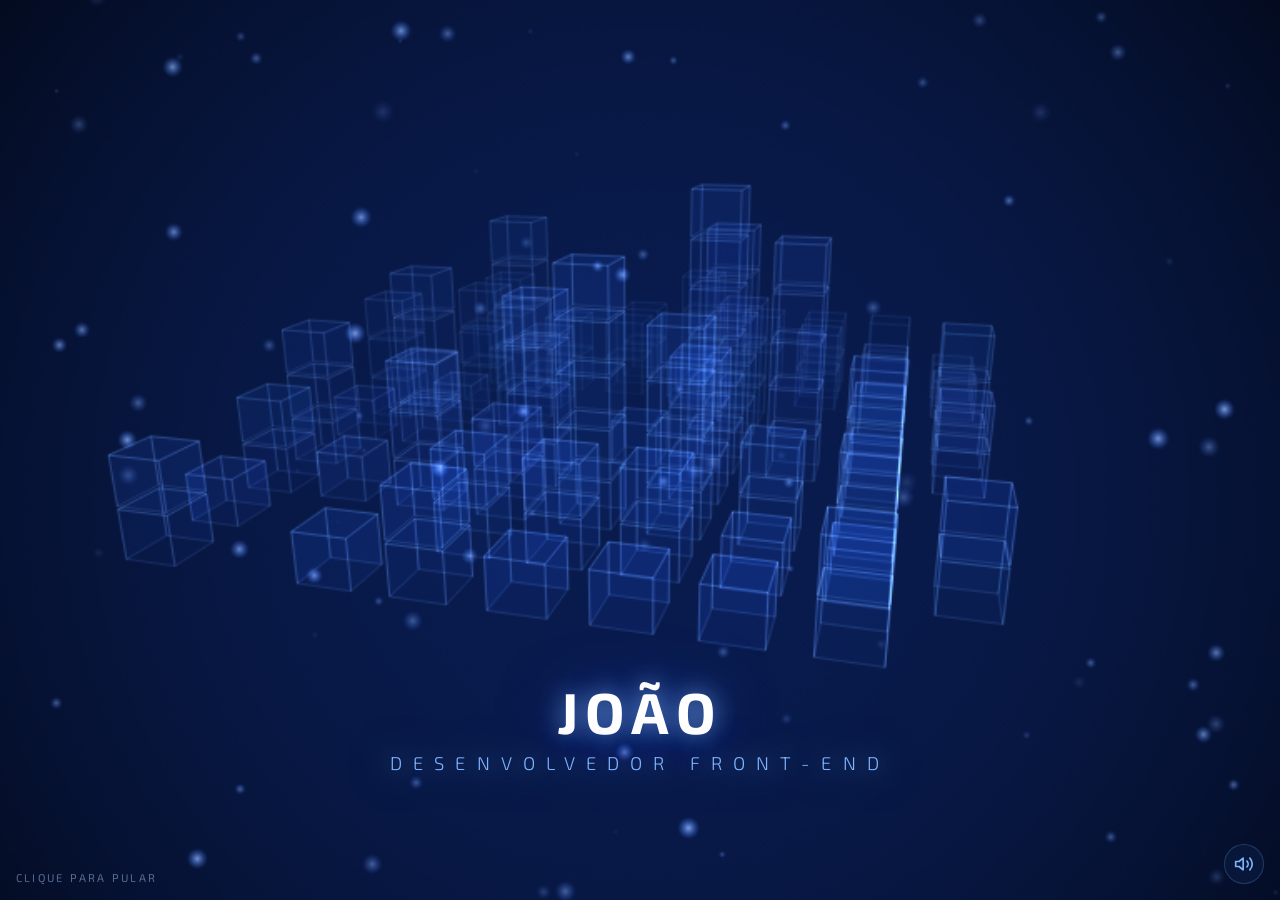
==== commit ab89d9c4: "separação" ====
--- a/ps2.html
+++ b/ps2.html
@@ -6,17 +6,493 @@
   <title>João · Portfólio PS2</title>
   <meta name="description" content="Portfólio de João — desenvolvedor. Projetos, sobre e contato, com a estética do menu do PlayStation 2." />
   <meta name="theme-color" content="#020814" />
+  <link rel="icon" href="data:image/svg+xml,%3Csvg xmlns='http://www.w3.org/2000/svg' viewBox='0 0 32 32'%3E%3Cdefs%3E%3CradialGradient id='g' cx='.35' cy='.3' r='.75'%3E%3Cstop offset='0' stop-color='%23fff'/%3E%3Cstop offset='.3' stop-color='%239cc4ff'/%3E%3Cstop offset='.7' stop-color='%231e5bff'/%3E%3Cstop offset='1' stop-color='%23061a3a'/%3E%3C/radialGradient%3E%3C/defs%3E%3Crect width='32' height='32' rx='7' fill='%23020814'/%3E%3Ccircle cx='16' cy='16' r='10' fill='url(%23g)'/%3E%3C/svg%3E" />
   <link rel="preconnect" href="https://fonts.googleapis.com" />
   <link rel="preconnect" href="https://fonts.gstatic.com" crossorigin />
   <link href="https://fonts.googleapis.com/css2?family=Exo+2:wght@300;400;600;700&display=swap" rel="stylesheet" />
-  <link rel="stylesheet" href="assets/css/ps2.css" />
+  <style>
+    :root {
+      --bg: #020814;
+      --bg-2: #061a3a;
+      --blue: #1e5bff;
+      --glow: #7fb4ff;
+      --glow-soft: rgba(127, 180, 255, 0.35);
+      --text: #dfe9ff;
+      --muted: #8ea6d4;
+      --panel: rgba(8, 24, 58, 0.72);
+      --panel-border: rgba(127, 180, 255, 0.22);
+      --cross: #7fb4ff;
+      --circle: #ff6b7a;
+      --font: "Exo 2", "Segoe UI", system-ui, sans-serif;
+    }
+
+    * { box-sizing: border-box; }
+
+    html, body {
+      margin: 0;
+      height: 100%;
+      background: var(--bg);
+      color: var(--text);
+      font-family: var(--font);
+      overflow: hidden;
+      -webkit-font-smoothing: antialiased;
+    }
+
+    a { color: inherit; }
+
+    button {
+      font: inherit;
+      color: inherit;
+      background: none;
+      border: 0;
+      cursor: pointer;
+    }
+
+    :focus-visible { outline: 2px solid var(--glow); outline-offset: 4px; }
+
+    #fx {
+      position: fixed;
+      inset: 0;
+      width: 100%;
+      height: 100%;
+      display: block;
+      z-index: 0;
+    }
+
+    .screen {
+      position: fixed;
+      inset: 0;
+      z-index: 2;
+      display: grid;
+      place-items: center;
+      transition: opacity 0.5s ease;
+    }
+
+    .screen[hidden] { display: none; }
+    .is-fading { opacity: 0; pointer-events: none; }
+
+    /* ---------- Mute ---------- */
+    #mute {
+      position: fixed;
+      right: 16px;
+      bottom: 16px;
+      z-index: 20;
+      width: 40px;
+      height: 40px;
+      border-radius: 50%;
+      display: grid;
+      place-items: center;
+      background: rgba(10, 30, 70, 0.55);
+      border: 1px solid var(--panel-border);
+      color: var(--glow);
+    }
+    #mute svg { width: 20px; height: 20px; }
+    #mute .off { display: none; }
+    #mute[aria-pressed="true"] .on { display: none; }
+    #mute[aria-pressed="true"] .off { display: block; }
+
+    /* ---------- Boot ---------- */
+    #boot { pointer-events: auto; cursor: pointer; }
+    .boot-text {
+      position: absolute;
+      left: 0;
+      right: 0;
+      text-align: center;
+      padding: 0 16px;
+      opacity: 0;
+      pointer-events: none;
+    }
+    .boot-company {
+      top: 50%;
+      transform: translateY(-50%);
+      font-weight: 300;
+      font-size: clamp(0.85rem, 2.6vw, 1.25rem);
+      letter-spacing: 0.45em;
+      color: #cfe0ff;
+    }
+    .boot-logo {
+      bottom: 14%;
+      font-weight: 700;
+      font-size: clamp(1.8rem, 7vw, 3.6rem);
+      letter-spacing: 0.12em;
+      color: #fff;
+      text-shadow: 0 0 24px rgba(127, 180, 255, 0.8), 0 0 60px rgba(30, 91, 255, 0.6);
+    }
+    .boot-logo small {
+      display: block;
+      font-size: 0.32em;
+      font-weight: 300;
+      letter-spacing: 0.6em;
+      color: var(--glow);
+      margin-top: 6px;
+    }
+    #boot.run .boot-company { animation: bootCompany var(--d) ease forwards; }
+    #boot.run .boot-logo { animation: bootLogo var(--d) ease forwards; }
+    @keyframes bootCompany {
+      0% { opacity: 0; letter-spacing: 0.8em; }
+      12% { opacity: 1; }
+      40% { opacity: 1; letter-spacing: 0.45em; }
+      52%, 100% { opacity: 0; }
+    }
+    @keyframes bootLogo {
+      0%, 55% { opacity: 0; filter: blur(8px); }
+      78%, 100% { opacity: 1; filter: blur(0); }
+    }
+    .boot-skip {
+      position: absolute;
+      bottom: 16px;
+      left: 16px;
+      font-size: 0.7rem;
+      letter-spacing: 0.2em;
+      color: rgba(142, 166, 212, 0.6);
+      text-transform: uppercase;
+    }
+
+    /* ---------- App shell ---------- */
+    #app {
+      display: grid;
+      grid-template-rows: auto 1fr auto;
+      height: 100%;
+      place-items: stretch;
+    }
+    #app[hidden] { display: none; }
+
+    .topbar {
+      display: flex;
+      justify-content: space-between;
+      align-items: center;
+      gap: 12px;
+      padding: 20px clamp(16px, 4vw, 48px) 0;
+    }
+    .brand {
+      font-weight: 600;
+      letter-spacing: 0.25em;
+      font-size: 0.8rem;
+      text-transform: uppercase;
+      color: var(--muted);
+    }
+    .brand strong { color: var(--text); font-weight: 700; }
+    .clock {
+      text-align: right;
+      font-weight: 300;
+      line-height: 1.2;
+      font-variant-numeric: tabular-nums;
+    }
+    .clock .time { font-size: 1.4rem; color: var(--text); }
+    .clock .date { font-size: 0.75rem; color: var(--muted); letter-spacing: 0.1em; }
+
+    .views {
+      position: relative;
+      overflow: hidden;
+      min-height: 0;
+    }
+    .view {
+      position: absolute;
+      inset: 0;
+      overflow-y: auto;
+      overflow-x: hidden;
+      padding: 16px clamp(16px, 4vw, 48px) 24px;
+      opacity: 0;
+      transform: scale(1.03);
+      visibility: hidden;
+      transition: opacity 0.35s ease, transform 0.35s ease, visibility 0s linear 0.35s;
+    }
+    .view.active {
+      opacity: 1;
+      transform: none;
+      visibility: visible;
+      transition: opacity 0.35s ease, transform 0.35s ease;
+    }
+
+    .view-title {
+      margin: 8px 0 24px;
+      font-weight: 300;
+      font-size: clamp(1.5rem, 4vw, 2.2rem);
+      letter-spacing: 0.08em;
+      color: #fff;
+      text-shadow: 0 0 20px var(--glow-soft);
+    }
+    .view-title span { color: var(--muted); font-size: 0.55em; letter-spacing: 0.3em; display: block; text-transform: uppercase; }
+
+    .controls {
+      display: flex;
+      justify-content: flex-end;
+      gap: 24px;
+      padding: 12px 72px 20px clamp(16px, 4vw, 48px);
+      font-size: 0.85rem;
+      color: var(--muted);
+      letter-spacing: 0.08em;
+    }
+    .controls button { display: inline-flex; align-items: center; gap: 8px; color: var(--muted); }
+    .controls button:hover { color: var(--text); }
+    .sym {
+      width: 22px;
+      height: 22px;
+      border-radius: 50%;
+      display: inline-grid;
+      place-items: center;
+      font-size: 12px;
+      font-weight: 700;
+      background: rgba(255, 255, 255, 0.08);
+      border: 1px solid rgba(255, 255, 255, 0.18);
+    }
+    .sym.x { color: var(--cross); }
+    .sym.o { color: var(--circle); }
+    #ctl-back[hidden] { display: none; }
+
+    /* ---------- Main menu ---------- */
+    #view-menu { display: grid; align-content: center; }
+    #view-menu.active { display: grid; }
+    .menu {
+      list-style: none;
+      margin: 0;
+      padding: 0;
+      display: grid;
+      gap: clamp(18px, 4vh, 36px);
+      justify-content: center;
+    }
+    .menu-item {
+      display: flex;
+      align-items: center;
+      gap: 20px;
+      padding: 8px 16px;
+      text-align: left;
+      font-size: clamp(1.6rem, 6vw, 3rem);
+      font-weight: 300;
+      letter-spacing: 0.06em;
+      color: rgba(223, 233, 255, 0.45);
+      transition: color 0.25s, text-shadow 0.25s, transform 0.25s;
+    }
+    .menu-item small {
+      display: block;
+      font-size: 0.32em;
+      letter-spacing: 0.25em;
+      text-transform: uppercase;
+      color: var(--muted);
+      opacity: 0;
+      transition: opacity 0.25s;
+    }
+    .orb {
+      flex: none;
+      width: 0.7em;
+      height: 0.7em;
+      border-radius: 50%;
+      background: radial-gradient(circle at 35% 30%, #fff 0%, #9cc4ff 25%, #1e5bff 65%, #061a3a 100%);
+      opacity: 0.35;
+      transform: scale(0.75);
+      transition: opacity 0.25s, transform 0.25s, box-shadow 0.25s;
+    }
+    .menu-item:focus { outline: none; }
+    .menu-item.sel, .menu-item:hover {
+      color: #fff;
+      text-shadow: 0 0 18px rgba(127, 180, 255, 0.9), 0 0 40px rgba(30, 91, 255, 0.6);
+      transform: translateX(8px);
+    }
+    .menu-item.sel small, .menu-item:hover small { opacity: 1; }
+    .menu-item.sel .orb, .menu-item:hover .orb {
+      opacity: 1;
+      transform: scale(1);
+      box-shadow: 0 0 24px rgba(127, 180, 255, 0.9);
+    }
+    /* O pulso anima só a opacidade de uma camada de brilho (barato),
+       em vez de animar o box-shadow (repinta a cada quadro). */
+    .orb { position: relative; }
+    .orb::after {
+      content: "";
+      position: absolute;
+      inset: 0;
+      border-radius: 50%;
+      box-shadow: 0 0 40px rgba(127, 180, 255, 1);
+      opacity: 0;
+    }
+    .menu-item.sel .orb::after, .menu-item:hover .orb::after { animation: pulse 1.8s ease-in-out infinite; }
+    @keyframes pulse { 50% { opacity: 1; } }
+
+    /* ---------- Projects (memory card browser) ---------- */
+    .browser {
+      display: grid;
+      grid-template-columns: minmax(0, 1.3fr) minmax(0, 1fr);
+      gap: clamp(16px, 3vw, 40px);
+      align-items: start;
+    }
+    .slots {
+      display: grid;
+      grid-template-columns: repeat(auto-fill, minmax(120px, 1fr));
+      gap: 16px;
+    }
+    .slot {
+      display: grid;
+      justify-items: center;
+      gap: 12px;
+      padding: 18px 8px 14px;
+      border-radius: 10px;
+      border: 1px solid transparent;
+      transition: background 0.2s, border-color 0.2s;
+      perspective: 400px;
+    }
+    .slot:focus { outline: none; }
+    .slot.sel, .slot:hover {
+      background: rgba(30, 91, 255, 0.14);
+      border-color: var(--panel-border);
+    }
+    .slot-name {
+      font-size: 0.85rem;
+      text-align: center;
+      color: var(--muted);
+      overflow-wrap: anywhere;
+    }
+    .slot.sel .slot-name { color: #fff; }
+
+    .cube {
+      --s: 54px;
+      --h: 210;
+      width: var(--s);
+      height: var(--s);
+      position: relative;
+      transform-style: preserve-3d;
+      transform: rotateX(-22deg) rotateY(35deg);
+      animation: spin 9s linear infinite;
+      animation-play-state: paused;
+    }
+    .slot.sel .cube, .slot:hover .cube { animation-play-state: running; }
+    .cube i {
+      position: absolute;
+      inset: 0;
+      display: grid;
+      place-items: center;
+      font-style: normal;
+      font-weight: 700;
+      font-size: 1.3rem;
+      color: rgba(255, 255, 255, 0.9);
+      background: hsla(var(--h), 90%, 55%, 0.22);
+      border: 1px solid hsla(var(--h), 100%, 80%, 0.6);
+      box-shadow: inset 0 0 18px hsla(var(--h), 100%, 70%, 0.35);
+    }
+    .cube i:nth-child(1) { transform: translateZ(calc(var(--s) / 2)); }
+    .cube i:nth-child(2) { transform: rotateY(180deg) translateZ(calc(var(--s) / 2)); }
+    .cube i:nth-child(3) { transform: rotateY(90deg) translateZ(calc(var(--s) / 2)); }
+    .cube i:nth-child(4) { transform: rotateY(-90deg) translateZ(calc(var(--s) / 2)); }
+    .cube i:nth-child(5) { transform: rotateX(90deg) translateZ(calc(var(--s) / 2)); }
+    .cube i:nth-child(6) { transform: rotateX(-90deg) translateZ(calc(var(--s) / 2)); }
+    @keyframes spin {
+      from { transform: rotateX(-22deg) rotateY(35deg); }
+      to { transform: rotateX(-22deg) rotateY(395deg); }
+    }
+
+    .panel {
+      background: var(--panel);
+      border: 1px solid var(--panel-border);
+      border-radius: 12px;
+      padding: clamp(16px, 3vw, 28px);
+    }
+    .detail { position: sticky; top: 0; }
+    .detail h3 { margin: 0 0 4px; font-size: 1.4rem; font-weight: 600; color: #fff; }
+    .detail .meta { color: var(--muted); font-size: 0.8rem; letter-spacing: 0.15em; text-transform: uppercase; }
+    .detail p { line-height: 1.65; color: #c7d6f5; }
+    .tags { display: flex; flex-wrap: wrap; gap: 8px; margin: 0 0 20px; padding: 0; list-style: none; }
+    .tags li {
+      font-size: 0.75rem;
+      padding: 4px 10px;
+      border-radius: 999px;
+      border: 1px solid var(--panel-border);
+      color: var(--glow);
+    }
+    .links { display: flex; flex-wrap: wrap; gap: 12px; }
+    .btn {
+      display: inline-flex;
+      align-items: center;
+      gap: 8px;
+      padding: 10px 16px;
+      border-radius: 8px;
+      text-decoration: none;
+      font-size: 0.9rem;
+      background: rgba(30, 91, 255, 0.25);
+      border: 1px solid var(--panel-border);
+      transition: background 0.2s, box-shadow 0.2s;
+    }
+    .btn.soon { opacity: 0.55; cursor: default; }
+    .btn:hover, .btn:focus-visible { background: rgba(30, 91, 255, 0.5); box-shadow: 0 0 18px var(--glow-soft); }
+
+    /* ---------- About (system configuration) ---------- */
+    .config { display: grid; gap: 20px; max-width: 860px; }
+    .config-rows { list-style: none; margin: 0; padding: 0; }
+    .config-rows li {
+      display: flex;
+      justify-content: space-between;
+      gap: 16px;
+      padding: 12px 0;
+      border-bottom: 1px solid rgba(127, 180, 255, 0.12);
+    }
+    .config-rows li:last-child { border-bottom: 0; }
+    .config-rows span { color: var(--muted); }
+    .config-rows strong { font-weight: 400; text-align: right; }
+    .bio { line-height: 1.7; color: #c7d6f5; margin: 0; }
+    .skills { display: grid; gap: 14px; }
+    .skill-head { display: flex; justify-content: space-between; font-size: 0.9rem; margin-bottom: 6px; }
+    .skill-head span:last-child { color: var(--muted); font-variant-numeric: tabular-nums; }
+    .bar { height: 8px; border-radius: 4px; background: rgba(127, 180, 255, 0.12); overflow: hidden; }
+    .bar > div {
+      height: 100%;
+      width: 0;
+      border-radius: 4px;
+      background: linear-gradient(90deg, #1e5bff, #7fb4ff);
+      box-shadow: 0 0 12px rgba(127, 180, 255, 0.7);
+      transition: width 0.9s cubic-bezier(.2, .8, .2, 1);
+    }
+    .panel h4 {
+      margin: 0 0 14px;
+      font-weight: 400;
+      font-size: 0.8rem;
+      letter-spacing: 0.25em;
+      text-transform: uppercase;
+      color: var(--muted);
+    }
+
+    /* ---------- Contact ---------- */
+    .contact-list { list-style: none; margin: 0; padding: 0; display: grid; gap: 12px; max-width: 640px; }
+    .contact-item {
+      display: flex;
+      align-items: center;
+      gap: 16px;
+      padding: 16px 20px;
+      border-radius: 10px;
+      text-decoration: none;
+      border: 1px solid transparent;
+      transition: background 0.2s, border-color 0.2s, text-shadow 0.2s;
+    }
+    .contact-item:focus { outline: none; }
+    .contact-item.sel, .contact-item:hover {
+      background: rgba(30, 91, 255, 0.16);
+      border-color: var(--panel-border);
+      text-shadow: 0 0 14px var(--glow-soft);
+    }
+    .contact-item .orb { font-size: 1.6rem; }
+    .contact-item.sel .orb, .contact-item:hover .orb { opacity: 1; transform: scale(1); box-shadow: 0 0 18px rgba(127, 180, 255, 0.9); }
+    .contact-item b { display: block; font-weight: 600; font-size: 1.1rem; }
+    .contact-item span { color: var(--muted); font-size: 0.9rem; overflow-wrap: anywhere; }
+
+    /* ---------- Responsive ---------- */
+    @media (max-width: 760px) {
+      .browser { grid-template-columns: 1fr; }
+      .detail { position: static; }
+      .slots { grid-template-columns: repeat(auto-fill, minmax(96px, 1fr)); gap: 10px; }
+      .cube { --s: 44px; }
+      .controls { justify-content: flex-start; padding-right: 72px; }
+      .clock .time { font-size: 1.1rem; }
+    }
+
+    @media (prefers-reduced-motion: reduce) {
+      *, *::before, *::after { animation-duration: 0.01ms !important; animation-iteration-count: 1 !important; transition-duration: 0.01ms !important; }
+      #boot.run .boot-company { display: none; }
+    }
+  </style>
 </head>
 <body>
   <canvas id="fx" aria-hidden="true"></canvas>
 
   <button id="mute" type="button" aria-pressed="false" aria-label="Silenciar som">
-    <span class="vol on" aria-hidden="true"></span>
-    <span class="vol off" aria-hidden="true"></span>
+    <svg class="on" viewBox="0 0 24 24" fill="none" stroke="currentColor" stroke-width="2" stroke-linecap="round" stroke-linejoin="round" aria-hidden="true"><path d="M11 5 6 9H2v6h4l5 4V5z"/><path d="M15.5 8.5a5 5 0 0 1 0 7"/><path d="M19 5a10 10 0 0 1 0 14"/></svg>
+    <svg class="off" viewBox="0 0 24 24" fill="none" stroke="currentColor" stroke-width="2" stroke-linecap="round" stroke-linejoin="round" aria-hidden="true"><path d="M11 5 6 9H2v6h4l5 4V5z"/><path d="m22 9-6 6"/><path d="m16 9 6 6"/></svg>
   </button>
 
   <!-- Boot -->
@@ -74,6 +550,562 @@
     </nav>
   </div>
 
-  <script src="assets/js/ps2.js"></script>
+  <script>
+    /* =========================================================
+       EDITE AQUI: todo o conteúdo do portfólio fica neste objeto.
+       ========================================================= */
+    const PORTFOLIO = {
+      nome: "João",
+      cargo: "Desenvolvedor Front-end",
+      local: "Brasil",
+      bio: "Olá! Sou desenvolvedor e gosto de criar interfaces que parecem vivas — com movimento, som e detalhes que lembram os consoles com que cresci. Este texto é um exemplo: troque pela sua bio.",
+      info: [
+        ["Nome", "João"],
+        ["Função", "Desenvolvedor Front-end"],
+        ["Localização", "Brasil"],
+        ["Idiomas", "Português, Inglês"],
+        ["Disponível para", "Freelas e vagas"],
+        ["Versão do sistema", "2.0 · Browser 2.10"],
+      ],
+      habilidades: [
+        ["HTML & CSS", 90],
+        ["JavaScript", 80],
+        ["React", 70],
+        ["Node.js", 60],
+        ["UI / Design", 65],
+      ],
+      projetos: [
+        {
+          titulo: "Projeto Alpha",
+          ano: "2026",
+          descricao: "Aplicação web de exemplo. Descreva aqui o problema, o que você construiu e o resultado.",
+          tecnologias: ["HTML", "CSS", "JavaScript"],
+          links: { demo: "#", codigo: "https://github.com/jvfsouza" },
+          cor: 215,
+        },
+        {
+          titulo: "Projeto Beta",
+          ano: "2025",
+          descricao: "Dashboard com gráficos em tempo real. Substitua por um projeto seu.",
+          tecnologias: ["React", "TypeScript"],
+          links: { demo: "#", codigo: "https://github.com/jvfsouza" },
+          cor: 265,
+        },
+        {
+          titulo: "Projeto Gamma",
+          ano: "2025",
+          descricao: "API REST com autenticação e banco de dados. Texto de exemplo.",
+          tecnologias: ["Node.js", "PostgreSQL"],
+          links: { codigo: "https://github.com/jvfsouza" },
+          cor: 180,
+        },
+        {
+          titulo: "Projeto Delta",
+          ano: "2024",
+          descricao: "Jogo de navegador feito com Canvas. Texto de exemplo.",
+          tecnologias: ["Canvas", "JavaScript"],
+          links: { demo: "#" },
+          cor: 320,
+        },
+        {
+          titulo: "Este site",
+          ano: "2026",
+          descricao: "Portfólio inspirado no boot e no menu do PlayStation 2: canvas, CSS 3D e som sintetizado com Web Audio.",
+          tecnologias: ["Canvas", "CSS 3D", "Web Audio"],
+          links: { codigo: "https://github.com/jvfsouza/site" },
+          cor: 200,
+        },
+        {
+          titulo: "Portfólio PS3",
+          ano: "2026",
+          descricao: "A versão deste portfólio inspirada no menu do PlayStation 3: a onda que muda de cor com o mês e os projetos no lugar dos jogos.",
+          tecnologias: ["Canvas", "CSS", "Web Audio"],
+          links: { demo: "index.html", codigo: "https://github.com/jvfsouza/site" },
+          cor: 275,
+        },
+      ],
+      contatos: [
+        { rotulo: "E-mail", valor: "seuemail@exemplo.com", url: "mailto:seuemail@exemplo.com" },
+        { rotulo: "GitHub", valor: "github.com/jvfsouza", url: "https://github.com/jvfsouza" },
+        { rotulo: "LinkedIn", valor: "linkedin.com/in/seu-perfil", url: "https://www.linkedin.com/" },
+      ],
+    };
+
+    /* ========================================================= */
+
+    const $ = (s, r = document) => r.querySelector(s);
+    const $$ = (s, r = document) => [...r.querySelectorAll(s)];
+    const reduceMotion = matchMedia("(prefers-reduced-motion: reduce)").matches;
+    const BOOT_MS = reduceMotion ? 1000 : 3000;
+    const store = {
+      get(k, s = localStorage) { try { return s.getItem(k); } catch { return null; } },
+      set(k, v, s = localStorage) { try { s.setItem(k, v); } catch {} },
+    };
+    const esc = (t) => String(t).replace(/[&<>"']/g, (c) => ({ "&": "&amp;", "<": "&lt;", ">": "&gt;", '"': "&quot;", "'": "&#39;" }[c]));
+
+    /* ---------------- Áudio ---------------- */
+    const audio = {
+      ctx: null,
+      master: null,
+      muted: store.get("ps2-muted") === "1",
+      file: null,
+      init() {
+        if (this.ctx) return;
+        const AC = window.AudioContext || window.webkitAudioContext;
+        if (!AC) return;
+        this.ctx = new AC();
+        this.master = this.ctx.createGain();
+        this.master.gain.value = this.muted ? 0 : 0.7;
+        this.master.connect(this.ctx.destination);
+        this.decodeSounds();
+      },
+      setMuted(m) {
+        this.muted = m;
+        store.set("ps2-muted", m ? "1" : "0");
+        if (this.master) this.master.gain.setTargetAtTime(m ? 0 : 0.7, this.ctx.currentTime, 0.05);
+        if (this.file) this.file.muted = m;
+      },
+      // Sons curtos em ps2/sounds/ (gravados 10x mais altos; tocam com ganho 0,1)
+      sounds: {},
+      rawSounds: null,
+      fetchSounds(files) {
+        this.rawSounds = Object.entries(files).map(([k, url]) => [k, fetch(url).then((r) => (r.ok ? r.arrayBuffer() : null)).catch(() => null)]);
+      },
+      decodeSounds() {
+        if (!this.ctx || !this.rawSounds) return;
+        for (const [k, raw] of this.rawSounds) {
+          raw.then((b) => b && this.ctx.decodeAudioData(b)).then((buf) => { if (buf) this.sounds[k] = buf; }).catch(() => {});
+        }
+      },
+      playSound(k, gain = 0.1) {
+        const buf = this.sounds[k];
+        if (!buf) return;
+        const src = this.ctx.createBufferSource(), g = this.ctx.createGain();
+        src.buffer = buf; g.gain.value = gain;
+        src.connect(g); g.connect(this.master);
+        src.start();
+      },
+      // Som de abertura: ps2/sounds/ps2-boot.mp3. Resolve quando começa a tocar
+      // (ou falha), para a animação começar junto com o som.
+      playBoot() {
+        return new Promise((resolve) => {
+          let done = false;
+          const finish = () => { if (!done) { done = true; resolve(); } };
+          const el = new Audio("ps2/sounds/ps2-boot.mp3");
+          el.muted = this.muted;
+          el.volume = 0.7;
+          el.play().then(() => { this.file = el; finish(); }).catch(finish);
+          setTimeout(finish, 600);
+        });
+      },
+      blip(kind = "move") {
+        if (!this.ctx || this.muted) return;
+        this.playSound(kind);
+      },
+    };
+
+    audio.fetchSounds({
+      move: "ps2/sounds/ps2-move.wav",
+      ok: "ps2/sounds/ps2-open.wav",
+      back: "ps2/sounds/ps2-back.wav",
+    });
+
+    const muteBtn = $("#mute");
+    const syncMute = () => {
+      muteBtn.setAttribute("aria-pressed", String(audio.muted));
+      muteBtn.setAttribute("aria-label", audio.muted ? "Ativar som" : "Silenciar som");
+    };
+    syncMute();
+    muteBtn.addEventListener("click", (e) => { e.stopPropagation(); audio.setMuted(!audio.muted); syncMute(); });
+
+    /* ---------------- Canvas de efeitos ---------------- */
+    const cv = $("#fx"), g = cv.getContext("2d");
+    let W = 0, H = 0, S = 1, menuBg = null;
+
+    // Desempenho: os efeitos são suaves, então o canvas é desenhado em resolução menor
+    // e o navegador amplia. No menu, 30 quadros por segundo bastam (tudo anda devagar).
+    const RES = 0.6;
+    const MENU_FRAME_MS = 1000 / 30;
+
+    // Imagens pré-desenhadas uma vez (antes eram degradês novos a cada quadro)
+    function makeGlow(size, inner, outer) {
+      const c = document.createElement("canvas");
+      c.width = c.height = size;
+      const x = c.getContext("2d"), gr = x.createRadialGradient(size / 2, size / 2, 0, size / 2, size / 2, size / 2);
+      gr.addColorStop(0, inner); gr.addColorStop(1, outer);
+      x.fillStyle = gr; x.fillRect(0, 0, size, size);
+      return c;
+    }
+    const dotSprite = makeGlow(32, "rgba(190,220,255,1)", "rgba(60,120,255,0)");
+    const fogSprite = makeGlow(256, "rgba(40,110,255,1)", "rgba(40,110,255,0)");
+
+    function resize() {
+      S = Math.min(devicePixelRatio || 1, 1.5) * RES;
+      W = innerWidth; H = innerHeight;
+      cv.width = Math.round(W * S); cv.height = Math.round(H * S);
+      g.setTransform(S, 0, 0, S, 0, 0);
+      // Fundo do menu desenhado uma vez por tamanho de tela
+      menuBg = document.createElement("canvas");
+      menuBg.width = cv.width; menuBg.height = cv.height;
+      const b = menuBg.getContext("2d"), lin = b.createLinearGradient(0, 0, 0, menuBg.height);
+      lin.addColorStop(0, "#020814"); lin.addColorStop(0.6, "#061a3a"); lin.addColorStop(1, "#0a2a5c");
+      b.fillStyle = lin; b.fillRect(0, 0, menuBg.width, menuBg.height);
+    }
+    addEventListener("resize", resize);
+    resize();
+
+    const particles = Array.from({ length: reduceMotion ? 0 : 110 }, () => ({
+      x: Math.random(), y: Math.random(), z: Math.random(),
+      vx: (Math.random() - 0.5) * 0.02, vy: -0.01 - Math.random() * 0.03,
+      tw: Math.random() * Math.PI * 2,
+    }));
+
+    function drawParticles(dt, alpha) {
+      g.globalCompositeOperation = "lighter";
+      for (const p of particles) {
+        p.x += p.vx * dt; p.y += p.vy * dt; p.tw += dt * 2;
+        if (p.y < -0.05) { p.y = 1.05; p.x = Math.random(); }
+        if (p.x < -0.05) p.x = 1.05; else if (p.x > 1.05) p.x = -0.05;
+        const r = (0.6 + p.z * 2.2) * 4;
+        g.globalAlpha = alpha * (0.25 + 0.5 * p.z) * (0.6 + 0.4 * Math.sin(p.tw));
+        g.drawImage(dotSprite, p.x * W - r, p.y * H - r, r * 2, r * 2);
+      }
+      g.globalAlpha = 1;
+      g.globalCompositeOperation = "source-over";
+    }
+
+    // Torres de cubos translúcidos (o momento clássico do boot)
+    const towers = [];
+    for (let i = -4; i <= 4; i++) for (let j = -4; j <= 4; j++) {
+      if (Math.random() < 0.35) continue;
+      const dist = Math.hypot(i, j);
+      towers.push({ x: i * 1.7, z: j * 1.7, h: 1 + Math.floor(Math.random() * Math.max(1, 7 - dist)), delay: dist * 0.07 + Math.random() * 0.15 });
+    }
+
+    function makeProj(theta, R, camY) {
+      const ct = Math.cos(theta), st = Math.sin(theta);
+      const p = Math.atan2(camY - 1.2, R), cp = Math.cos(p), sp = Math.sin(p);
+      const f = Math.min(W, H) * 1.1, cx = W / 2, cy = H * 0.45;
+      return (x, y, z) => {
+        const X = x * ct - z * st;
+        let Z = x * st + z * ct + R;
+        const Y = y - camY;
+        const Y2 = Y * cp + Z * sp, Z2 = -Y * sp + Z * cp;
+        if (Z2 < 0.2) return null;
+        return [cx + (f * X) / Z2, cy - (f * Y2) / Z2, Z2];
+      };
+    }
+
+    function drawTowers(t, alpha) {
+      const ease = (k) => 1 - Math.pow(1 - Math.min(Math.max(k, 0), 1), 3);
+      const proj = makeProj(0.7 + t * 0.3, 24 - t * 1.6, 9 - t * 0.6);
+      g.globalCompositeOperation = "lighter";
+      g.lineWidth = 1;
+      const s = 0.5;
+      for (const tw of towers) {
+        const grow = ease((t - 0.6 - tw.delay) / 1.1);
+        if (grow <= 0) continue;
+        const h = tw.h * grow;
+        const levels = Math.ceil(h);
+        for (let k = 0; k < levels; k++) {
+          const y0 = k, y1 = Math.min(k + 1, h) - 0.06;
+          if (y1 <= y0) continue;
+          const c = [
+            [tw.x - s, y0, tw.z - s], [tw.x + s, y0, tw.z - s], [tw.x + s, y0, tw.z + s], [tw.x - s, y0, tw.z + s],
+            [tw.x - s, y1, tw.z - s], [tw.x + s, y1, tw.z - s], [tw.x + s, y1, tw.z + s], [tw.x - s, y1, tw.z + s],
+          ].map((v) => proj(...v));
+          if (c.some((v) => !v)) continue;
+          const fog = Math.max(0.15, 1 - (c[0][2] - 8) / 22);
+          const top = k === levels - 1 ? 1.6 : 1;
+          g.fillStyle = `rgba(40,100,255,${0.05 * alpha * fog * top})`;
+          g.strokeStyle = `rgba(130,185,255,${0.32 * alpha * fog})`;
+          [[0, 1, 5, 4], [1, 2, 6, 5], [2, 3, 7, 6], [3, 0, 4, 7], [4, 5, 6, 7]].forEach((face) => {
+            g.beginPath();
+            face.forEach((idx, n) => (n ? g.lineTo(c[idx][0], c[idx][1]) : g.moveTo(c[idx][0], c[idx][1])));
+            g.closePath(); g.fill(); g.stroke();
+          });
+        }
+      }
+      g.globalCompositeOperation = "source-over";
+    }
+
+    let scene = "black", sceneStart = performance.now(), last = performance.now();
+    function setScene(s) { scene = s; sceneStart = performance.now(); }
+
+    function frame(now) {
+      requestAnimationFrame(frame);
+      if (scene === "menu" && now - last < MENU_FRAME_MS - 2) return;
+      const dt = Math.min((now - last) / 1000, 0.1);
+      last = now;
+      const t = (now - sceneStart) / 1000;
+      g.clearRect(0, 0, W, H);
+
+      if (scene === "boot") {
+        const k = Math.min(t / (BOOT_MS / 1000), 1);
+        // Escuro → névoa azul
+        const bg = g.createRadialGradient(W / 2, H * 0.55, 0, W / 2, H * 0.55, Math.max(W, H) * 0.8);
+        bg.addColorStop(0, `rgba(20,60,170,${0.15 + k * 0.45})`);
+        bg.addColorStop(1, "rgba(0,0,0,1)");
+        g.fillStyle = "#000"; g.fillRect(0, 0, W, H);
+        g.fillStyle = bg; g.fillRect(0, 0, W, H);
+        // Brilho central do começo
+        const flare = Math.max(0, 1 - Math.abs(t - 0.5) / 0.6);
+        if (flare > 0) {
+          const fl = g.createRadialGradient(W / 2, H / 2, 0, W / 2, H / 2, Math.min(W, H) * 0.5);
+          fl.addColorStop(0, `rgba(160,200,255,${0.35 * flare})`);
+          fl.addColorStop(1, "rgba(30,90,255,0)");
+          g.fillStyle = fl; g.fillRect(0, 0, W, H);
+        }
+        if (!reduceMotion) drawTowers(t, 1);
+        drawParticles(dt * 3, 0.9);
+      } else if (scene === "menu") {
+        const fade = Math.min(t / 0.8, 1);
+        g.drawImage(menuBg, 0, 0, W, H);
+        // Névoa / luzes se movendo devagar
+        g.globalCompositeOperation = "lighter";
+        const tt = reduceMotion ? 0 : now / 1000;
+        [[0.25, 0.7, 0.55, 0.11], [0.75, 0.35, 0.45, 0.07], [0.5, 1.0, 0.8, 0.08]].forEach(([x, y, r, a], i) => {
+          const px = W * (x + Math.sin(tt * 0.12 + i * 2) * 0.08), py = H * (y + Math.cos(tt * 0.1 + i) * 0.05);
+          const rad = Math.max(W, H) * r;
+          g.globalAlpha = a * fade;
+          g.drawImage(fogSprite, px - rad, py - rad, rad * 2, rad * 2);
+        });
+        g.globalAlpha = 1;
+        g.globalCompositeOperation = "source-over";
+        drawParticles(dt, 0.55 * fade);
+      } else {
+        g.fillStyle = "#000"; g.fillRect(0, 0, W, H);
+      }
+    }
+    requestAnimationFrame(frame);
+
+    /* ---------------- Conteúdo ---------------- */
+    function render() {
+      const P = PORTFOLIO;
+      $("#brand").innerHTML = `<strong>${esc(P.nome)}</strong> · ${esc(P.cargo)}`;
+      $("#boot-company").textContent = "PORTFOLIO ENTERTAINMENT";
+      $("#boot-logo").innerHTML = `${esc(P.nome.toUpperCase())}<small>${esc(P.cargo.toUpperCase())}</small>`;
+
+      $("#slots").innerHTML = P.projetos.map((p, i) => {
+        const letter = esc(p.titulo.trim()[0] || "?");
+        return `<button class="slot" role="listitem" data-i="${i}" aria-label="${esc(p.titulo)}">
+          <div class="cube" style="--h:${Number(p.cor) || 210}"><i>${letter}</i><i>${letter}</i><i>${letter}</i><i>${letter}</i><i></i><i></i></div>
+          <div class="slot-name">${esc(p.titulo)}</div>
+        </button>`;
+      }).join("");
+
+      $("#bio").textContent = P.bio;
+      $("#config-rows").innerHTML = P.info.map(([k, v]) => `<li><span>${esc(k)}</span><strong>${esc(v)}</strong></li>`).join("");
+      $("#skills").innerHTML = P.habilidades.map(([n, v]) => `
+        <div><div class="skill-head"><span>${esc(n)}</span><span>${Number(v)}%</span></div>
+        <div class="bar" role="progressbar" aria-label="${esc(n)}" aria-valuenow="${Number(v)}" aria-valuemin="0" aria-valuemax="100"><div data-w="${Number(v)}"></div></div></div>`).join("");
+
+      $("#contacts").innerHTML = P.contatos.map((c) => `
+        <li><a class="contact-item" href="${esc(c.url)}" ${c.url.startsWith("http") ? 'target="_blank" rel="noopener"' : ""}>
+          <span class="orb"></span><span><b>${esc(c.rotulo)}</b><span>${esc(c.valor)}</span></span></a></li>`).join("");
+    }
+
+    function showProject(i) {
+      const p = PORTFOLIO.projetos[i];
+      if (!p) return;
+      const L = p.links || {};
+      // Links externos abrem em nova aba; páginas deste site (ex.: index.html) abrem na mesma
+      const ext = (u) => (/^https?:/.test(u) ? ' target="_blank" rel="noopener"' : "");
+      const has = (u) => u && u !== "#";   // "#" = link ainda não definido
+      const links = [
+        has(L.demo) ? `<a class="btn" href="${esc(L.demo)}"${ext(L.demo)}>▶ Ver demo</a>` : L.demo ? `<span class="btn soon">▶ Demo em breve</span>` : "",
+        has(L.codigo) ? `<a class="btn" href="${esc(L.codigo)}"${ext(L.codigo)}>⌘ Código</a>` : "",
+      ].join("");
+      $("#detail").innerHTML = `
+        <div class="meta">Slot ${String(i + 1).padStart(2, "0")} · ${esc(p.ano || "")}</div>
+        <h3>${esc(p.titulo)}</h3>
+        <p>${esc(p.descricao)}</p>
+        <ul class="tags">${(p.tecnologias || []).map((t) => `<li>${esc(t)}</li>`).join("")}</ul>
+        <div class="links">${links}</div>`;
+    }
+
+    /* ---------------- Navegação ---------------- */
+    let current = "menu";
+    const lastFocus = {};
+
+    function navItems(view) {
+      const v = $(`#view-${view}`);
+      if (view === "projects") return $$(".slot", v);
+      return $$(".menu-item, .contact-item", v);
+    }
+
+    function select(el, sound = true) {
+      if (!el) return;
+      const items = navItems(current);
+      items.forEach((x) => x.classList.toggle("sel", x === el));
+      lastFocus[current] = items.indexOf(el);
+      if (document.activeElement !== el) el.focus({ preventScroll: false });
+      if (current === "projects") showProject(Number(el.dataset.i));
+      if (sound) audio.blip("move");
+    }
+
+    function go(view, sound = true) {
+      if (!$(`#view-${view}`)) return;
+      if (sound) audio.blip(view === "menu" ? "back" : "ok");
+      $$(".view").forEach((v) => v.classList.toggle("active", v.id === `view-${view}`));
+      current = view;
+      $("#ctl-back").hidden = view === "menu";
+      if (view === "about") {
+        $$("#skills .bar > div").forEach((b) => (b.style.width = "0"));
+        requestAnimationFrame(() => requestAnimationFrame(() => $$("#skills .bar > div").forEach((b) => (b.style.width = b.dataset.w + "%"))));
+      }
+      const items = navItems(view);
+      if (items.length) {
+        select(items[lastFocus[view] || 0], false);
+      } else {
+        const title = $(`#view-${view} .view-title`);
+        title.setAttribute("tabindex", "-1");
+        title.focus();
+      }
+      if (history.replaceState) history.replaceState(null, "", view === "menu" ? location.pathname : `#${view}`);
+    }
+
+    function back() { if (current !== "menu") go("menu"); }
+
+    function move(dir) {
+      const items = navItems(current);
+      if (!items.length) return;
+      let i = items.indexOf(document.activeElement);
+      if (i < 0) i = lastFocus[current] || 0;
+      if (current === "projects") {
+        const top = items[0].offsetTop;
+        const cols = Math.max(1, items.filter((x) => x.offsetTop === top).length);
+        const step = { left: -1, right: 1, up: -cols, down: cols }[dir];
+        const n = i + step;
+        if (n >= 0 && n < items.length) select(items[n]);
+      } else {
+        const step = dir === "up" || dir === "left" ? -1 : 1;
+        select(items[(i + step + items.length) % items.length]);
+      }
+    }
+
+    function wireApp() {
+      $$("[data-go]").forEach((b) => b.addEventListener("click", () => go(b.dataset.go)));
+      $("#ctl-back").addEventListener("click", back);
+      $("#ctl-enter").addEventListener("click", () => {
+        const el = navItems(current)[lastFocus[current] || 0];
+        if (el) el.click();
+      });
+      $$(".menu-item, .contact-item, .slot").forEach((el) => {
+        el.addEventListener("mouseenter", () => { if (!el.classList.contains("sel")) select(el); });
+        el.addEventListener("focus", () => { if (!el.classList.contains("sel")) select(el, false); });
+      });
+      $$(".slot").forEach((el) => el.addEventListener("click", () => {
+        audio.blip("ok");
+        $("#detail a")?.focus();
+      }));
+      $$(".contact-item").forEach((el) => el.addEventListener("click", () => audio.blip("ok")));
+
+      addEventListener("keydown", (e) => {
+        if ($("#app").hidden) return;
+        const k = e.key;
+        const map = { ArrowUp: "up", ArrowDown: "down", ArrowLeft: "left", ArrowRight: "right" };
+        if (map[k]) {
+          // Dentro do painel de detalhes, as setas voltam para a grade
+          e.preventDefault();
+          move(map[k]);
+        } else if (k === "Escape" || k === "Backspace") {
+          e.preventDefault();
+          back();
+        }
+      });
+
+      // Roda do mouse: troca a seleção (em "Sobre" a página rola normalmente)
+      let wheelLock = 0;
+      addEventListener("wheel", (e) => {
+        if ($("#app").hidden || current === "about") return;
+        e.preventDefault();
+        const now = performance.now();
+        if (now < wheelLock) return;
+        const d = Math.abs(e.deltaY) >= Math.abs(e.deltaX) ? e.deltaY : e.deltaX;
+        if (Math.abs(d) < 8) return;
+        wheelLock = now + 140;
+        // Nos projetos anda um slot por vez; nas listas, para cima/baixo
+        if (current === "projects") move(d > 0 ? "right" : "left");
+        else move(d > 0 ? "down" : "up");
+      }, { passive: false });
+    }
+
+    /* ---------------- Relógio ---------------- */
+    function tick() {
+      const d = new Date();
+      $("#clock-time").textContent = d.toLocaleTimeString("pt-BR", { hour: "2-digit", minute: "2-digit" });
+      $("#clock-date").textContent = d.toLocaleDateString("pt-BR", { weekday: "short", day: "2-digit", month: "short" }).toUpperCase();
+    }
+
+    /* ---------------- Fluxo: start → boot → menu ---------------- */
+    function showApp() {
+      setScene("menu");
+      const app = $("#app");
+      app.hidden = false;
+      app.classList.add("is-fading");
+      requestAnimationFrame(() => app.classList.remove("is-fading"));
+      const initial = location.hash.slice(1);
+      go(["projects", "about", "contact"].includes(initial) ? initial : "menu", false);
+    }
+
+    let booting = false;
+    async function startBoot() {
+      if (booting) return;
+      booting = true;
+      audio.init();
+      if (audio.ctx && audio.ctx.state === "suspended") {
+        // Sem interação o navegador costuma recusar; espera no máximo 150ms pela resposta.
+        await Promise.race([audio.ctx.resume().catch(() => {}), new Promise((r) => setTimeout(r, 150))]);
+      }
+      // Só toca o som do boot se o áudio foi liberado; senão ele tocaria atrasado no primeiro clique.
+      if (audio.ctx && audio.ctx.state === "running") await audio.playBoot();
+
+      const boot = $("#boot");
+      boot.hidden = false;
+      boot.style.setProperty("--d", BOOT_MS + "ms");
+      boot.classList.add("run");
+      setScene("boot");
+
+      let ended = false;
+      const end = () => {
+        if (ended) return;
+        ended = true;
+        store.set("ps2-booted", "1", sessionStorage);
+        boot.classList.add("is-fading");
+        setTimeout(() => { boot.hidden = true; showApp(); }, 450);
+        removeEventListener("keydown", skipKey);
+      };
+      const skipKey = (e) => { if (["Enter", " ", "Escape"].includes(e.key)) { e.preventDefault(); end(); } };
+      boot.addEventListener("click", end, { once: true });
+      addEventListener("keydown", skipKey);
+      setTimeout(end, BOOT_MS);
+    }
+
+    addEventListener("hashchange", () => {
+      if ($("#app").hidden) return;
+      const v = location.hash.slice(1);
+      go(["projects", "about", "contact"].includes(v) ? v : "menu", false);
+    });
+
+    render();
+    wireApp();
+    tick();
+    setInterval(tick, 15000);
+
+    // Sem tela de "PRESS START": o boot começa sozinho. O navegador pode bloquear
+    // o som até o primeiro clique/tecla; a partir daí os sons de navegação funcionam.
+    const unlock = () => {
+      audio.init();
+      if (audio.ctx && audio.ctx.state === "suspended") audio.ctx.resume();
+      removeEventListener("pointerdown", unlock, true);
+      removeEventListener("keydown", unlock, true);
+    };
+    addEventListener("pointerdown", unlock, true);
+    addEventListener("keydown", unlock, true);
+
+    if (store.get("ps2-booted", sessionStorage) === "1") showApp();
+    else startBoot();
+  </script>
 </body>
 </html>
